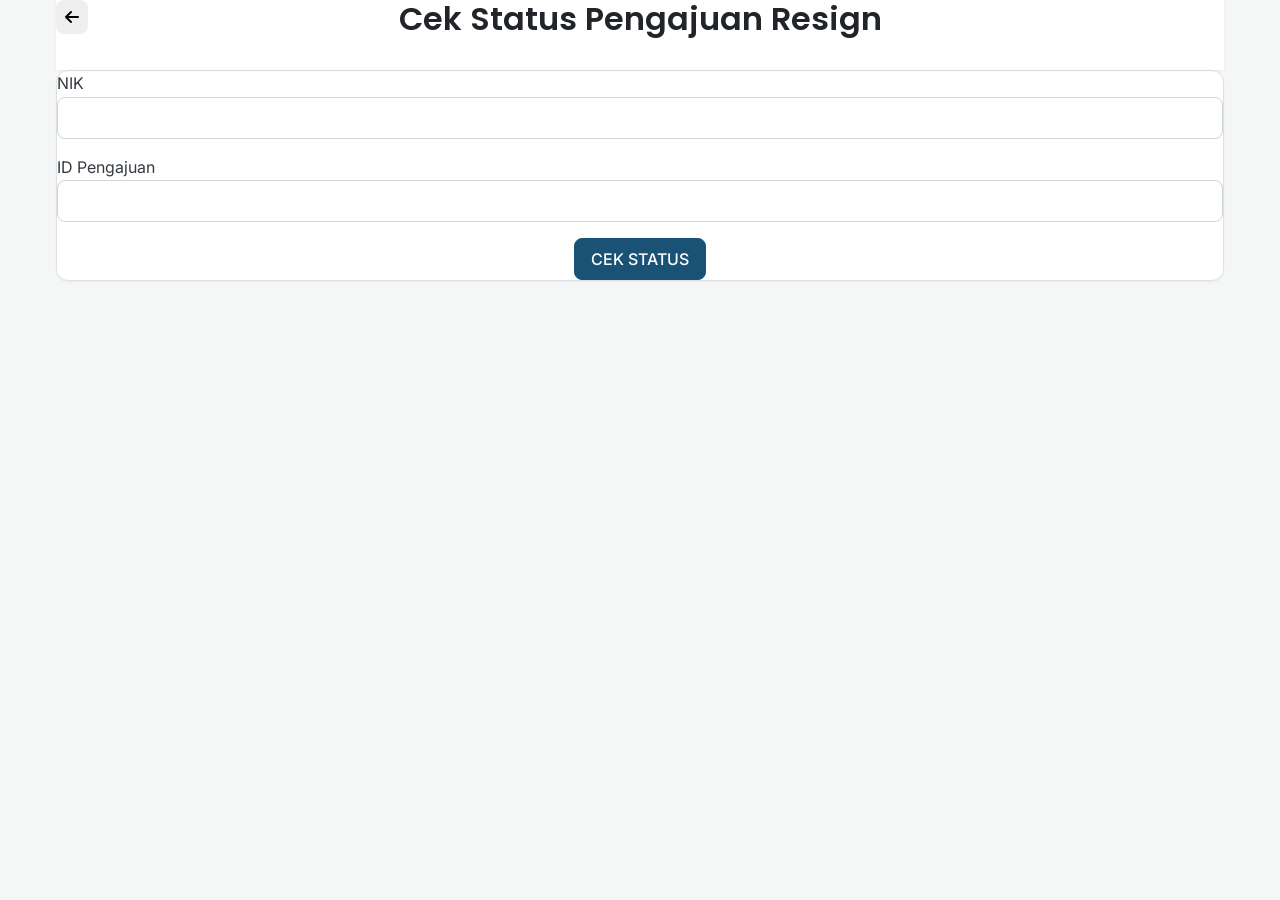
==== check-status.html @ a5768f7a "Initial commit: Aplikasi Pengajuan Resign Karyawan PT Mitra Sigma Tekindo" ====
<!DOCTYPE html>
<html lang="id">
<head>
    <meta charset="UTF-8">
    <meta name="viewport" content="width=device-width, initial-scale=1.0">
    <title>Cek Status Pengajuan</title>
    <link href="https://fonts.googleapis.com/css2?family=Inter:wght@300;400;500;600;700&display=swap" rel="stylesheet">
    <link rel="stylesheet" href="https://cdnjs.cloudflare.com/ajax/libs/font-awesome/6.4.0/css/all.min.css">
    <link rel="stylesheet" href="css/style.css">
</head>
<body>
    <div class="container">
        <header class="header text-center position-relative">
            <button class="btn btn-icon" style="position: absolute; left: 0; top: 0;" onclick="window.location.href='index.html'">
                <i class="fas fa-arrow-left"></i>
            </button>
            <h2>Cek Status Pengajuan Resign</h2>
        </header>

        <div class="card mb-4">
            <form id="search-form" onsubmit="event.preventDefault(); checkStatus();">
                <div class="form-grid">
                    <div class="form-group">
                        <label for="search_nik">NIK</label>
                        <input type="text" id="search_nik" class="form-control" required>
                    </div>
                    <div class="form-group">
                        <label for="search_id_pengajuan">ID Pengajuan</label>
                        <input type="text" id="search_id_pengajuan" class="form-control" required>
                    </div>
                </div>
                <div class="text-center mt-3">
                    <button type="submit" class="btn btn-primary">CEK STATUS</button>
                </div>
            </form>
        </div>

        <div id="error-area" class="alert alert-danger" style="display: none;"></div>

        <div id="result-area" class="card" style="display: none;">
            <h4>Detail Pengajuan</h4>
            <div class="grid" style="display: grid; grid-template-columns: 1fr 2fr; gap: 10px; margin-bottom: 20px;">
                <strong>Nama:</strong> <span id="result_nama"></span>
                <strong>NIK:</strong> <span id="result_nik"></span>
                <strong>Tgl Pengajuan:</strong> <span id="result_tanggal_pengajuan"></span>
                <strong>Tgl Efektif:</strong> <span id="result_tanggal_efektif"></span>
                <strong>Status:</strong> <span id="result_status" class="badge"></span>
                <strong>Nomor Surat:</strong> <span id="result_nomor_surat"></span>
            </div>

            <div class="timeline mt-4 mb-4">
                <div id="timeline-1" class="step-item">Pengajuan Dibuat</div>
                <div id="timeline-2" class="step-item">Diperiksa HRD</div>
                <div id="timeline-3" class="step-item">Disetujui</div>
                <div id="timeline-4" class="step-item">Selesai</div>
            </div>

            <div id="rejection-reason" class="alert alert-warning" style="display: none;"></div>

            <div class="text-center mt-4">
                <button class="btn btn-secondary" onclick="window.location.href='surat.html'">Lihat/Cetak Surat</button>
            </div>
        </div>
    </div>

    <script src="js/config.js"></script>
    <script src="js/app.js"></script>
    <script>
        async function checkStatus() {
            const nik = document.getElementById('search_nik').value;
            const idPengajuan = document.getElementById('search_id_pengajuan').value;
            const errorArea = document.getElementById('error-area');
            const resultArea = document.getElementById('result-area');
            
            errorArea.style.display = 'none';
            resultArea.style.display = 'none';

            try {
                // apiCall should be available from app.js
                const res = await apiCall('checkStatus', { nik, idPengajuan }, 'GET');
                if (res.success && res.data) {
                    const data = res.data;
                    sessionStorage.setItem('resign_data', JSON.stringify(data));
                    
                    document.getElementById('result_nama').textContent = data['Nama Lengkap'];
                    document.getElementById('result_nik').textContent = data['NIK'];
                    document.getElementById('result_tanggal_pengajuan').textContent = data['Tanggal Pengajuan'];
                    document.getElementById('result_tanggal_efektif').textContent = data['Tanggal Efektif Resign'];
                    document.getElementById('result_status').textContent = data['Status Pengajuan'];
                    document.getElementById('result_nomor_surat').textContent = data['Nomor Surat'] || '-';
                    
                    // Reset timeline
                    document.querySelectorAll('.step-item').forEach(el => {
                        el.classList.remove('active', 'completed', 'rejected');
                    });
                    
                    const status = data['Status Pengajuan'];
                    const t1 = document.getElementById('timeline-1');
                    const t2 = document.getElementById('timeline-2');
                    const t3 = document.getElementById('timeline-3');
                    const t4 = document.getElementById('timeline-4');
                    const rejectArea = document.getElementById('rejection-reason');
                    rejectArea.style.display = 'none';

                    t1.classList.add('completed');
                    
                    if (status === 'PENGAJUAN BARU') {
                        t1.classList.add('active');
                    } else if (status === 'DIPERIKSA HRD') {
                        t2.classList.add('active', 'completed');
                    } else if (status === 'DISETUJUI') {
                        t2.classList.add('completed');
                        t3.classList.add('active', 'completed');
                    } else if (status === 'SELESAI') {
                        t2.classList.add('completed');
                        t3.classList.add('completed');
                        t4.classList.add('active', 'completed');
                    } else if (status === 'DITOLAK') {
                        t2.classList.add('completed');
                        t3.classList.add('rejected');
                        t3.textContent = 'Ditolak';
                        rejectArea.style.display = 'block';
                        rejectArea.textContent = 'Alasan penolakan: ' + (data['Keterangan'] || 'Silakan hubungi HRD');
                    }
                    
                    resultArea.style.display = 'block';
                } else {
                    errorArea.textContent = res.message || 'Data tidak ditemukan';
                    errorArea.style.display = 'block';
                }
            } catch (err) {
                errorArea.textContent = 'Terjadi kesalahan sistem';
                errorArea.style.display = 'block';
            }
        }
    </script>
</body>
</html>
---- css/style.css ----
@import url('https://fonts.googleapis.com/css2?family=Inter:wght@300;400;500;600;700&family=Poppins:wght@400;500;600;700&display=swap');

/* ==========================================================================
   1. CSS Variables & Reset
   ========================================================================== */
:root {
    /* Colors */
    --primary: #1a5276;
    --primary-hover: #154360;
    --primary-light: #e8f0fe;
    
    --secondary: #2980b9;
    --secondary-hover: #21618c;
    
    --success: #27ae60;
    --success-hover: #1e8449;
    --success-light: #eafaf1;
    
    --danger: #e74c3c;
    --danger-hover: #cb4335;
    --danger-light: #fdedec;
    
    --warning: #f39c12;
    --warning-hover: #d68910;
    --warning-light: #fef5e7;
    
    --info: #3498db;
    --info-light: #ebf5fb;

    /* Grayscale */
    --gray-50: #f8f9fa;
    --gray-100: #f1f3f5;
    --gray-200: #e9ecef;
    --gray-300: #dee2e6;
    --gray-400: #ced4da;
    --gray-500: #adb5bd;
    --gray-600: #6c757d;
    --gray-700: #495057;
    --gray-800: #343a40;
    --gray-900: #212529;
    
    /* Base */
    --bg-body: #f4f7f6;
    --bg-card: #ffffff;
    --text-main: var(--gray-800);
    --text-muted: var(--gray-600);
    --border-color: var(--gray-300);
    
    /* Typography */
    --font-family-sans: 'Inter', system-ui, -apple-system, 'Segoe UI', Roboto, Helvetica, Arial, sans-serif;
    --font-family-heading: 'Poppins', var(--font-family-sans);
    
    /* Spacing */
    --spacing-xs: 0.25rem;
    --spacing-sm: 0.5rem;
    --spacing-md: 1rem;
    --spacing-lg: 1.5rem;
    --spacing-xl: 2rem;
    --spacing-xxl: 3rem;
    
    /* Border Radius */
    --radius-sm: 0.25rem;
    --radius-md: 0.5rem;
    --radius-lg: 0.75rem;
    --radius-xl: 1rem;
    --radius-pill: 50rem;
    
    /* Shadows */
    --shadow-sm: 0 1px 2px rgba(0,0,0,0.05);
    --shadow-md: 0 4px 6px -1px rgba(0,0,0,0.1), 0 2px 4px -1px rgba(0,0,0,0.06);
    --shadow-lg: 0 10px 15px -3px rgba(0,0,0,0.1), 0 4px 6px -2px rgba(0,0,0,0.05);
    
    /* Transitions */
    --transition-fast: 150ms ease-in-out;
    --transition-normal: 250ms ease-in-out;
    
    /* Z-index */
    --z-dropdown: 1000;
    --z-sticky: 1020;
    --z-fixed: 1030;
    --z-modal-backdrop: 1040;
    --z-modal: 1050;
    --z-popover: 1060;
    --z-tooltip: 1070;
    --z-toast: 1090;
}

*, *::before, *::after {
    box-sizing: border-box;
    margin: 0;
    padding: 0;
}

html {
    font-size: 16px;
    scroll-behavior: smooth;
}

body {
    font-family: var(--font-family-sans);
    background-color: var(--bg-body);
    color: var(--text-main);
    line-height: 1.6;
    -webkit-font-smoothing: antialiased;
    -moz-osx-font-smoothing: grayscale;
}

/* ==========================================================================
   2. Typography
   ========================================================================== */
h1, h2, h3, h4, h5, h6 {
    font-family: var(--font-family-heading);
    font-weight: 600;
    color: var(--gray-900);
    margin-bottom: var(--spacing-md);
    line-height: 1.2;
}

h1 { font-size: 2.5rem; }
h2 { font-size: 2rem; }
h3 { font-size: 1.75rem; }
h4 { font-size: 1.5rem; }
h5 { font-size: 1.25rem; }
h6 { font-size: 1rem; }

p {
    margin-bottom: var(--spacing-md);
}

a {
    color: var(--secondary);
    text-decoration: none;
    transition: color var(--transition-fast);
}

a:hover {
    color: var(--secondary-hover);
    text-decoration: underline;
}

.text-muted { color: var(--text-muted) !important; }
.text-primary { color: var(--primary) !important; }
.text-success { color: var(--success) !important; }
.text-danger { color: var(--danger) !important; }
.text-warning { color: var(--warning) !important; }
.text-center { text-align: center !important; }
.text-right { text-align: right !important; }
.text-left { text-align: left !important; }
.fw-bold { font-weight: 700 !important; }
.fw-semibold { font-weight: 600 !important; }
.fw-medium { font-weight: 500 !important; }
.fw-normal { font-weight: 400 !important; }
.fs-sm { font-size: 0.875rem !important; }
.fs-lg { font-size: 1.125rem !important; }

/* ==========================================================================
   3. Layout & Container
   ========================================================================== */
.container {
    width: 100%;
    max-width: 1200px;
    margin-left: auto;
    margin-right: auto;
    padding-left: var(--spacing-md);
    padding-right: var(--spacing-md);
}

.container-fluid {
    width: 100%;
    padding-left: var(--spacing-md);
    padding-right: var(--spacing-md);
}

.row {
    display: flex;
    flex-wrap: wrap;
    margin-left: calc(var(--spacing-md) * -0.5);
    margin-right: calc(var(--spacing-md) * -0.5);
}

.col {
    flex: 1 0 0%;
    padding-left: calc(var(--spacing-md) * 0.5);
    padding-right: calc(var(--spacing-md) * 0.5);
}

.app-wrapper {
    display: flex;
    flex-direction: column;
    min-height: 100vh;
}

.main-content {
    flex: 1;
    padding: var(--spacing-xl) 0;
}

.d-flex { display: flex !important; }
.align-items-center { align-items: center !important; }
.justify-content-center { justify-content: center !important; }
.justify-content-between { justify-content: space-between !important; }
.flex-column { flex-direction: column !important; }
.flex-wrap { flex-wrap: wrap !important; }
.gap-1 { gap: var(--spacing-xs) !important; }
.gap-2 { gap: var(--spacing-sm) !important; }
.gap-3 { gap: var(--spacing-md) !important; }
.gap-4 { gap: var(--spacing-lg) !important; }

/* ==========================================================================
   4. Header & Navigation
   ========================================================================== */
.header {
    background-color: var(--bg-card);
    box-shadow: var(--shadow-sm);
    position: sticky;
    top: 0;
    z-index: var(--z-sticky);
    height: 70px;
}

.navbar {
    display: flex;
    align-items: center;
    justify-content: space-between;
    height: 100%;
}

.navbar-brand {
    display: flex;
    align-items: center;
    gap: var(--spacing-sm);
    font-family: var(--font-family-heading);
    font-weight: 700;
    font-size: 1.25rem;
    color: var(--primary);
    text-decoration: none;
}

.navbar-brand:hover {
    text-decoration: none;
}

.navbar-nav {
    display: flex;
    list-style: none;
    align-items: center;
    gap: var(--spacing-md);
}

.nav-link {
    color: var(--text-muted);
    font-weight: 500;
    padding: var(--spacing-sm) var(--spacing-md);
    border-radius: var(--radius-md);
}

.nav-link:hover, .nav-link.active {
    background-color: var(--primary-light);
    color: var(--primary);
    text-decoration: none;
}

.user-menu {
    position: relative;
    cursor: pointer;
}

.user-menu-trigger {
    display: flex;
    align-items: center;
    gap: var(--spacing-sm);
}

.avatar {
    width: 40px;
    height: 40px;
    border-radius: var(--radius-pill);
    background-color: var(--primary);
    color: white;
    display: flex;
    align-items: center;
    justify-content: center;
    font-weight: 600;
}

/* ==========================================================================
   5. Buttons
   ========================================================================== */
.btn {
    display: inline-flex;
    align-items: center;
    justify-content: center;
    gap: var(--spacing-sm);
    font-family: var(--font-family-sans);
    font-weight: 500;
    text-align: center;
    vertical-align: middle;
    cursor: pointer;
    user-select: none;
    border: 1px solid transparent;
    padding: 0.5rem 1rem;
    font-size: 1rem;
    line-height: 1.5;
    border-radius: var(--radius-md);
    transition: all var(--transition-fast);
}

.btn:focus {
    outline: 0;
    box-shadow: 0 0 0 0.25rem rgba(26, 82, 118, 0.25);
}

.btn:disabled, .btn.disabled {
    opacity: 0.65;
    pointer-events: none;
}

/* Primary */
.btn-primary {
    color: #fff;
    background-color: var(--primary);
    border-color: var(--primary);
}
.btn-primary:hover {
    color: #fff;
    background-color: var(--primary-hover);
    border-color: var(--primary-hover);
    text-decoration: none;
}

/* Secondary */
.btn-secondary {
    color: #fff;
    background-color: var(--secondary);
    border-color: var(--secondary);
}
.btn-secondary:hover {
    background-color: var(--secondary-hover);
    border-color: var(--secondary-hover);
    text-decoration: none;
}

/* Success */
.btn-success {
    color: #fff;
    background-color: var(--success);
    border-color: var(--success);
}
.btn-success:hover {
    background-color: var(--success-hover);
    border-color: var(--success-hover);
    text-decoration: none;
}

/* Danger */
.btn-danger {
    color: #fff;
    background-color: var(--danger);
    border-color: var(--danger);
}
.btn-danger:hover {
    background-color: var(--danger-hover);
    border-color: var(--danger-hover);
    text-decoration: none;
}

/* Warning */
.btn-warning {
    color: #fff;
    background-color: var(--warning);
    border-color: var(--warning);
}
.btn-warning:hover {
    background-color: var(--warning-hover);
    border-color: var(--warning-hover);
    text-decoration: none;
}

/* Outlines */
.btn-outline-primary {
    color: var(--primary);
    background-color: transparent;
    border-color: var(--primary);
}
.btn-outline-primary:hover {
    color: #fff;
    background-color: var(--primary);
    text-decoration: none;
}

.btn-outline-secondary {
    color: var(--gray-600);
    background-color: transparent;
    border-color: var(--gray-400);
}
.btn-outline-secondary:hover {
    background-color: var(--gray-100);
    color: var(--gray-800);
    text-decoration: none;
}

/* Sizes */
.btn-sm {
    padding: 0.25rem 0.5rem;
    font-size: 0.875rem;
    border-radius: var(--radius-sm);
}

.btn-lg {
    padding: 0.75rem 1.5rem;
    font-size: 1.125rem;
    border-radius: var(--radius-lg);
}

.btn-icon {
    padding: 0.5rem;
    display: inline-flex;
    align-items: center;
    justify-content: center;
}

/* ==========================================================================
   6. Cards
   ========================================================================== */
.card {
    position: relative;
    display: flex;
    flex-direction: column;
    min-width: 0;
    word-wrap: break-word;
    background-color: var(--bg-card);
    background-clip: border-box;
    border: 1px solid var(--border-color);
    border-radius: var(--radius-lg);
    box-shadow: var(--shadow-sm);
    margin-bottom: var(--spacing-lg);
    transition: box-shadow var(--transition-fast);
}

.card:hover {
    box-shadow: var(--shadow-md);
}

.card-header {
    padding: var(--spacing-md) var(--spacing-lg);
    margin-bottom: 0;
    background-color: var(--bg-card);
    border-bottom: 1px solid var(--border-color);
    border-top-left-radius: calc(var(--radius-lg) - 1px);
    border-top-right-radius: calc(var(--radius-lg) - 1px);
    display: flex;
    align-items: center;
    justify-content: space-between;
}

.card-title {
    margin-bottom: 0;
    font-size: 1.125rem;
    font-weight: 600;
}

.card-body {
    flex: 1 1 auto;
    padding: var(--spacing-lg);
}

.card-footer {
    padding: var(--spacing-md) var(--spacing-lg);
    background-color: var(--gray-50);
    border-top: 1px solid var(--border-color);
    border-bottom-left-radius: calc(var(--radius-lg) - 1px);
    border-bottom-right-radius: calc(var(--radius-lg) - 1px);
}

/* ==========================================================================
   7. Forms & Inputs
   ========================================================================== */
.form-group {
    margin-bottom: var(--spacing-md);
}

.form-label {
    display: inline-block;
    margin-bottom: 0.5rem;
    font-weight: 500;
    color: var(--gray-800);
}

.form-control, .form-select {
    display: block;
    width: 100%;
    padding: 0.5rem 0.75rem;
    font-size: 1rem;
    font-weight: 400;
    line-height: 1.5;
    color: var(--gray-800);
    background-color: #fff;
    background-clip: padding-box;
    border: 1px solid var(--gray-400);
    appearance: none;
    border-radius: var(--radius-md);
    transition: border-color var(--transition-fast), box-shadow var(--transition-fast);
}

.form-control:focus, .form-select:focus {
    color: var(--gray-800);
    background-color: #fff;
    border-color: var(--primary);
    outline: 0;
    box-shadow: 0 0 0 0.25rem rgba(26, 82, 118, 0.25);
}

.form-control:disabled, .form-control[readonly] {
    background-color: var(--gray-100);
    opacity: 1;
}

textarea.form-control {
    min-height: 100px;
    resize: vertical;
}

/* Custom Checkbox/Radio */
.form-check {
    display: block;
    min-height: 1.5rem;
    padding-left: 1.5rem;
    margin-bottom: 0.125rem;
}

.form-check-input {
    float: left;
    margin-left: -1.5rem;
    width: 1em;
    height: 1em;
    margin-top: 0.25em;
    vertical-align: top;
    background-color: #fff;
    background-repeat: no-repeat;
    background-position: center;
    background-size: contain;
    border: 1px solid var(--gray-400);
    appearance: none;
    color-adjust: exact;
}

.form-check-input[type="checkbox"] {
    border-radius: 0.25em;
}

.form-check-input[type="radio"] {
    border-radius: 50%;
}

.form-check-input:checked {
    background-color: var(--primary);
    border-color: var(--primary);
}

.form-check-input:checked[type="checkbox"] {
    background-image: url("data:image/svg+xml,%3csvg xmlns='http://www.w3.org/2000/svg' viewBox='0 0 20 20'%3e%3cpath fill='none' stroke='%23fff' stroke-linecap='round' stroke-linejoin='round' stroke-width='3' d='M6 10l3 3l6-6'/%3e%3c/svg%3e");
}

.form-check-input:checked[type="radio"] {
    background-image: url("data:image/svg+xml,%3csvg xmlns='http://www.w3.org/2000/svg' viewBox='-4 -4 8 8'%3e%3ccircle r='2' fill='%23fff'/%3e%3c/svg%3e");
}

.form-check-label {
    cursor: pointer;
}

.invalid-feedback {
    display: none;
    width: 100%;
    margin-top: 0.25rem;
    font-size: 0.875em;
    color: var(--danger);
}

.is-invalid {
    border-color: var(--danger);
}
.is-invalid ~ .invalid-feedback {
    display: block;
}

/* ==========================================================================
   8. Tables
   ========================================================================== */
.table-responsive {
    overflow-x: auto;
    -webkit-overflow-scrolling: touch;
}

.table {
    width: 100%;
    margin-bottom: 1rem;
    color: var(--gray-800);
    vertical-align: top;
    border-collapse: collapse;
}

.table > :not(caption) > * > * {
    padding: 0.75rem 1rem;
    background-color: transparent;
    border-bottom: 1px solid var(--gray-200);
}

.table > thead {
    vertical-align: bottom;
    background-color: var(--gray-50);
}

.table > thead > tr > th {
    font-weight: 600;
    text-align: left;
    color: var(--gray-700);
    text-transform: uppercase;
    font-size: 0.75rem;
    letter-spacing: 0.5px;
    border-bottom-width: 2px;
}

.table > tbody {
    vertical-align: inherit;
}

.table-striped > tbody > tr:nth-of-type(odd) > * {
    background-color: rgba(0, 0, 0, 0.02);
}

.table-hover > tbody > tr:hover > * {
    background-color: rgba(0, 0, 0, 0.04);
}

.table-bordered > :not(caption) > * {
    border-width: 1px 0;
}
.table-bordered > :not(caption) > * > * {
    border-width: 0 1px;
    border-color: var(--gray-200);
}

/* ==========================================================================
   9. Modals & Dialogs
   ========================================================================== */
.modal {
    position: fixed;
    top: 0;
    left: 0;
    z-index: var(--z-modal);
    display: none;
    width: 100%;
    height: 100%;
    overflow-x: hidden;
    overflow-y: auto;
    outline: 0;
    background-color: rgba(0,0,0,0.5);
    opacity: 0;
    transition: opacity var(--transition-normal);
}

.modal.show {
    display: block;
    opacity: 1;
}

.modal-dialog {
    position: relative;
    width: auto;
    margin: 1.75rem auto;
    pointer-events: none;
    max-width: 500px;
    transform: translateY(-50px);
    transition: transform var(--transition-normal);
}

.modal.show .modal-dialog {
    transform: none;
}

.modal-content {
    position: relative;
    display: flex;
    flex-direction: column;
    width: 100%;
    pointer-events: auto;
    background-color: #fff;
    background-clip: padding-box;
    border: 1px solid rgba(0,0,0,0.2);
    border-radius: var(--radius-lg);
    outline: 0;
    box-shadow: var(--shadow-lg);
}

.modal-header {
    display: flex;
    flex-shrink: 0;
    align-items: center;
    justify-content: space-between;
    padding: 1rem 1rem;
    border-bottom: 1px solid var(--border-color);
    border-top-left-radius: calc(var(--radius-lg) - 1px);
    border-top-right-radius: calc(var(--radius-lg) - 1px);
}

.modal-title {
    margin-bottom: 0;
    line-height: 1.5;
}

.btn-close {
    box-sizing: content-box;
    width: 1em;
    height: 1em;
    padding: 0.25em 0.25em;
    color: #000;
    background: transparent url("data:image/svg+xml,%3csvg xmlns='http://www.w3.org/2000/svg' viewBox='0 0 16 16' fill='%23000'%3e%3cpath d='M.293.293a1 1 0 011.414 0L8 6.586 14.293.293a1 1 0 111.414 1.414L9.414 8l6.293 6.293a1 1 0 01-1.414 1.414L8 9.414l-6.293 6.293a1 1 0 01-1.414-1.414L6.586 8 .293 1.707a1 1 0 010-1.414z'/%3e%3c/svg%3e") center/1em auto no-repeat;
    border: 0;
    border-radius: 0.25rem;
    opacity: 0.5;
    cursor: pointer;
}

.btn-close:hover {
    opacity: 0.75;
}

.modal-body {
    position: relative;
    flex: 1 1 auto;
    padding: 1rem;
}

.modal-footer {
    display: flex;
    flex-wrap: wrap;
    flex-shrink: 0;
    align-items: center;
    justify-content: flex-end;
    padding: 0.75rem;
    border-top: 1px solid var(--border-color);
    border-bottom-right-radius: calc(var(--radius-lg) - 1px);
    border-bottom-left-radius: calc(var(--radius-lg) - 1px);
}

/* ==========================================================================
   10. Status Badges
   ========================================================================== */
.badge {
    display: inline-block;
    padding: 0.35em 0.65em;
    font-size: 0.75em;
    font-weight: 600;
    line-height: 1;
    color: #fff;
    text-align: center;
    white-space: nowrap;
    vertical-align: baseline;
    border-radius: var(--radius-pill);
}

/* Specific Status Colors */
.badge-baru {
    background-color: var(--primary);
    color: #fff;
}

.badge-diperiksa {
    background-color: var(--warning);
    color: #fff;
}

.badge-disetujui {
    background-color: var(--success);
    color: #fff;
}

.badge-ditolak {
    background-color: var(--danger);
    color: #fff;
}

.badge-selesai {
    background-color: var(--gray-600);
    color: #fff;
}

/* ==========================================================================
   11. Timeline/Stepper
   ========================================================================== */
.stepper {
    display: flex;
    flex-direction: column;
    position: relative;
    margin: var(--spacing-md) 0;
}

.stepper::before {
    content: '';
    position: absolute;
    top: 0;
    bottom: 0;
    left: 20px;
    width: 2px;
    background-color: var(--gray-300);
}

.step {
    display: flex;
    align-items: flex-start;
    margin-bottom: var(--spacing-lg);
    position: relative;
    z-index: 1;
}

.step:last-child {
    margin-bottom: 0;
}

.step-icon {
    width: 42px;
    height: 42px;
    border-radius: 50%;
    background-color: #fff;
    border: 2px solid var(--gray-300);
    display: flex;
    align-items: center;
    justify-content: center;
    color: var(--gray-500);
    font-weight: bold;
    flex-shrink: 0;
    margin-right: var(--spacing-md);
    transition: all var(--transition-fast);
}

.step-content {
    flex: 1;
    padding-top: 8px;
}

.step-title {
    font-weight: 600;
    margin-bottom: 4px;
    color: var(--gray-800);
}

.step-desc {
    font-size: 0.875rem;
    color: var(--text-muted);
}

.step.active .step-icon {
    border-color: var(--primary);
    background-color: var(--primary-light);
    color: var(--primary);
}

.step.active .step-title {
    color: var(--primary);
}

.step.completed .step-icon {
    background-color: var(--success);
    border-color: var(--success);
    color: #fff;
}

/* ==========================================================================
   12. Dashboard Stats
   ========================================================================== */
.stat-grid {
    display: grid;
    grid-template-columns: repeat(auto-fit, minmax(240px, 1fr));
    gap: var(--spacing-md);
    margin-bottom: var(--spacing-lg);
}

.stat-card {
    background: var(--bg-card);
    border-radius: var(--radius-lg);
    padding: var(--spacing-lg);
    display: flex;
    align-items: center;
    box-shadow: var(--shadow-sm);
    border: 1px solid var(--border-color);
    transition: transform var(--transition-fast);
}

.stat-card:hover {
    transform: translateY(-3px);
    box-shadow: var(--shadow-md);
}

.stat-icon {
    width: 60px;
    height: 60px;
    border-radius: var(--radius-md);
    display: flex;
    align-items: center;
    justify-content: center;
    font-size: 1.5rem;
    margin-right: var(--spacing-md);
}

.stat-icon.primary { background: var(--primary-light); color: var(--primary); }
.stat-icon.success { background: var(--success-light); color: var(--success); }
.stat-icon.warning { background: var(--warning-light); color: var(--warning); }
.stat-icon.danger { background: var(--danger-light); color: var(--danger); }

.stat-details {
    flex: 1;
}

.stat-title {
    font-size: 0.875rem;
    color: var(--text-muted);
    font-weight: 500;
    margin-bottom: 4px;
    text-transform: uppercase;
}

.stat-value {
    font-size: 1.75rem;
    font-weight: 700;
    color: var(--gray-900);
    line-height: 1;
}

/* ==========================================================================
   13. Pagination
   ========================================================================== */
.pagination {
    display: flex;
    padding-left: 0;
    list-style: none;
    border-radius: var(--radius-md);
    justify-content: flex-end;
    margin-top: var(--spacing-md);
}

.page-item {
    margin: 0 2px;
}

.page-link {
    position: relative;
    display: block;
    color: var(--primary);
    text-decoration: none;
    background-color: #fff;
    border: 1px solid var(--gray-300);
    padding: 0.5rem 0.75rem;
    border-radius: var(--radius-sm);
    transition: all var(--transition-fast);
}

.page-link:hover {
    z-index: 2;
    color: var(--primary-hover);
    background-color: var(--gray-100);
    border-color: var(--gray-300);
}

.page-item.active .page-link {
    z-index: 3;
    color: #fff;
    background-color: var(--primary);
    border-color: var(--primary);
}

.page-item.disabled .page-link {
    color: var(--gray-500);
    pointer-events: none;
    background-color: #fff;
    border-color: var(--gray-300);
}

/* ==========================================================================
   14. Notifications/Toast
   ========================================================================== */
.toast-container {
    position: fixed;
    top: 20px;
    right: 20px;
    z-index: var(--z-toast);
}

.toast {
    width: 350px;
    max-width: 100%;
    font-size: 0.875rem;
    pointer-events: auto;
    background-color: rgba(255, 255, 255, 0.95);
    background-clip: padding-box;
    border: 1px solid rgba(0, 0, 0, 0.1);
    box-shadow: var(--shadow-md);
    border-radius: var(--radius-md);
    margin-bottom: var(--spacing-sm);
    opacity: 0;
    transform: translateX(100%);
    transition: all 0.3s ease-in-out;
}

.toast.show {
    opacity: 1;
    transform: translateX(0);
}

.toast-header {
    display: flex;
    align-items: center;
    padding: 0.5rem 0.75rem;
    color: var(--gray-600);
    background-color: rgba(255, 255, 255, 0.85);
    background-clip: padding-box;
    border-bottom: 1px solid rgba(0, 0, 0, 0.05);
    border-top-left-radius: calc(var(--radius-md) - 1px);
    border-top-right-radius: calc(var(--radius-md) - 1px);
}

.toast-body {
    padding: 0.75rem;
    word-wrap: break-word;
}

.toast-success { border-left: 4px solid var(--success); }
.toast-error { border-left: 4px solid var(--danger); }
.toast-warning { border-left: 4px solid var(--warning); }
.toast-info { border-left: 4px solid var(--info); }

/* ==========================================================================
   15. Loading Spinner
   ========================================================================== */
.spinner-border {
    display: inline-block;
    width: 2rem;
    height: 2rem;
    vertical-align: -0.125em;
    border: 0.25em solid currentColor;
    border-right-color: transparent;
    border-radius: 50%;
    animation: 0.75s linear infinite spinner-border;
}

.spinner-sm {
    width: 1rem;
    height: 1rem;
    border-width: 0.2em;
}

@keyframes spinner-border {
    to { transform: rotate(360deg); }
}

.loading-overlay {
    position: fixed;
    top: 0;
    left: 0;
    width: 100%;
    height: 100%;
    background: rgba(255,255,255,0.8);
    display: flex;
    flex-direction: column;
    justify-content: center;
    align-items: center;
    z-index: 9999;
}

.loading-text {
    margin-top: var(--spacing-sm);
    font-weight: 500;
    color: var(--primary);
}

/* ==========================================================================
   16. File Upload
   ========================================================================== */
.upload-area {
    border: 2px dashed var(--gray-400);
    border-radius: var(--radius-md);
    padding: var(--spacing-xl);
    text-align: center;
    background-color: var(--gray-50);
    transition: all var(--transition-fast);
    cursor: pointer;
    position: relative;
}

.upload-area:hover, .upload-area.dragover {
    border-color: var(--primary);
    background-color: var(--primary-light);
}

.upload-icon {
    font-size: 2.5rem;
    color: var(--gray-500);
    margin-bottom: var(--spacing-sm);
}

.upload-area:hover .upload-icon {
    color: var(--primary);
}

.upload-text {
    color: var(--gray-700);
    margin-bottom: 0;
}

.upload-hint {
    font-size: 0.75rem;
    color: var(--text-muted);
    margin-top: var(--spacing-xs);
}

.upload-input {
    position: absolute;
    width: 100%;
    height: 100%;
    top: 0;
    left: 0;
    opacity: 0;
    cursor: pointer;
}

/* ==========================================================================
   17. Filter Bar
   ========================================================================== */
.filter-bar {
    background-color: var(--bg-card);
    padding: var(--spacing-md);
    border-radius: var(--radius-md);
    box-shadow: var(--shadow-sm);
    margin-bottom: var(--spacing-lg);
    border: 1px solid var(--border-color);
    display: flex;
    flex-wrap: wrap;
    gap: var(--spacing-md);
    align-items: center;
}

.filter-group {
    display: flex;
    flex-direction: column;
    flex: 1;
    min-width: 200px;
}

.filter-group label {
    font-size: 0.75rem;
    font-weight: 600;
    color: var(--text-muted);
    text-transform: uppercase;
    margin-bottom: 4px;
}

.search-box {
    position: relative;
    flex: 2;
    min-width: 250px;
}

.search-box .form-control {
    padding-left: 2.5rem;
}

.search-icon {
    position: absolute;
    left: 10px;
    top: 50%;
    transform: translateY(-50%);
    color: var(--gray-500);
}

/* ==========================================================================
   18. Footer
   ========================================================================== */
.footer {
    background-color: #fff;
    padding: var(--spacing-lg) 0;
    border-top: 1px solid var(--border-color);
    text-align: center;
    margin-top: auto;
}

.footer p {
    margin-bottom: 0;
    color: var(--text-muted);
    font-size: 0.875rem;
}

/* ==========================================================================
   19. Print Styles
   ========================================================================== */
@media print {
    @page {
        margin: 2cm;
        size: A4 portrait;
    }
    
    body {
        background-color: #fff;
        color: #000;
        font-size: 12pt;
    }
    
    .header, .footer, .navbar, .sidebar, .btn, .filter-bar, .pagination, 
    .toast-container, .loading-overlay {
        display: none !important;
    }
    
    .container {
        max-width: 100%;
        padding: 0;
        margin: 0;
    }
    
    .card {
        border: none;
        box-shadow: none;
        margin: 0;
    }
    
    .card-header {
        border: none;
        padding: 0 0 1rem 0;
    }
    
    .card-body {
        padding: 0;
    }
    
    .badge {
        border: 1px solid #000;
        color: #000 !important;
        background-color: transparent !important;
    }
    
    .table {
        border-collapse: collapse;
    }
    
    .table th, .table td {
        border: 1px solid #000;
        padding: 8px;
    }
    
    /* Ensure colors print for specific elements if needed */
    * {
        -webkit-print-color-adjust: exact !important;
        print-color-adjust: exact !important;
    }
}

/* ==========================================================================
   20. Letter/Surat Styles (A4 formatting)
   ========================================================================== */
.surat-container {
    background: #fff;
    width: 210mm;
    min-height: 297mm;
    padding: 20mm;
    margin: 0 auto;
    box-shadow: 0 0 10px rgba(0,0,0,0.1);
    font-family: 'Times New Roman', Times, serif; /* Standard for official letters */
    font-size: 12pt;
    line-height: 1.5;
    color: #000;
}

.kop-surat {
    text-align: center;
    border-bottom: 3px solid #000;
    padding-bottom: 10px;
    margin-bottom: 20px;
    display: flex;
    align-items: center;
}

.kop-logo {
    width: 80px;
    height: auto;
    margin-right: 20px;
}

.kop-text {
    flex: 1;
}

.kop-nama-pt {
    font-size: 16pt;
    font-weight: bold;
    text-transform: uppercase;
    margin-bottom: 5px;
}

.kop-alamat {
    font-size: 10pt;
    margin-bottom: 0;
}

.isi-surat {
    text-align: justify;
}

.surat-tanggal {
    text-align: right;
    margin-bottom: 20px;
}

.surat-tujuan {
    margin-bottom: 20px;
}

.surat-paragraf {
    text-indent: 30px;
    margin-bottom: 15px;
}

.tanda-tangan-area {
    margin-top: 50px;
    display: flex;
    justify-content: space-between;
}

.tanda-tangan-box {
    text-align: center;
    width: 200px;
}

.ttd-space {
    height: 80px; /* Space for signature */
}

.ttd-nama {
    font-weight: bold;
    text-decoration: underline;
}

/* ==========================================================================
   21. Responsive Breakpoints
   ========================================================================== */
/* Extra small devices (phones, 600px and down) */
@media only screen and (max-width: 600px) {
    .row {
        flex-direction: column;
    }
    
    .col {
        width: 100%;
        flex: none;
    }
    
    .stat-grid {
        grid-template-columns: 1fr;
    }
    
    .filter-bar {
        flex-direction: column;
        align-items: stretch;
    }
    
    .surat-container {
        width: 100%;
        min-height: auto;
        padding: 15px;
        box-shadow: none;
    }
    
    .tanda-tangan-area {
        flex-direction: column;
        align-items: center;
        gap: 20px;
    }
    
    /* Mobile-first touch targets */
    .btn, .form-control, .form-select, .nav-link {
        min-height: 44px; /* Apple suggested touch target size */
    }
}

/* Small devices (portrait tablets and large phones, 600px and up) */
@media only screen and (min-width: 600px) {
    .col-sm-6 { flex: 0 0 auto; width: 50%; }
    .col-sm-12 { flex: 0 0 auto; width: 100%; }
}

/* Medium devices (landscape tablets, 768px and up) */
@media only screen and (min-width: 768px) {
    .col-md-4 { flex: 0 0 auto; width: 33.33333333%; }
    .col-md-6 { flex: 0 0 auto; width: 50%; }
    .col-md-8 { flex: 0 0 auto; width: 66.66666667%; }
    .col-md-12 { flex: 0 0 auto; width: 100%; }
}

/* Large devices (laptops/desktops, 992px and up) */
@media only screen and (min-width: 992px) {
    .col-lg-3 { flex: 0 0 auto; width: 25%; }
    .col-lg-4 { flex: 0 0 auto; width: 33.33333333%; }
    .col-lg-6 { flex: 0 0 auto; width: 50%; }
    .col-lg-8 { flex: 0 0 auto; width: 66.66666667%; }
    .col-lg-12 { flex: 0 0 auto; width: 100%; }
}

/* ==========================================================================
   22. Utilities
   ========================================================================== */
.m-0 { margin: 0 !important; }
.mt-1 { margin-top: 0.25rem !important; }
.mt-2 { margin-top: 0.5rem !important; }
.mt-3 { margin-top: 1rem !important; }
.mt-4 { margin-top: 1.5rem !important; }
.mt-5 { margin-top: 3rem !important; }

.mb-0 { margin-bottom: 0 !important; }
.mb-1 { margin-bottom: 0.25rem !important; }
.mb-2 { margin-bottom: 0.5rem !important; }
.mb-3 { margin-bottom: 1rem !important; }
.mb-4 { margin-bottom: 1.5rem !important; }
.mb-5 { margin-bottom: 3rem !important; }

.my-1 { margin-top: 0.25rem !important; margin-bottom: 0.25rem !important; }
.my-2 { margin-top: 0.5rem !important; margin-bottom: 0.5rem !important; }
.my-3 { margin-top: 1rem !important; margin-bottom: 1rem !important; }

.p-0 { padding: 0 !important; }
.p-1 { padding: 0.25rem !important; }
.p-2 { padding: 0.5rem !important; }
.p-3 { padding: 1rem !important; }
.p-4 { padding: 1.5rem !important; }
.p-5 { padding: 3rem !important; }

.py-1 { padding-top: 0.25rem !important; padding-bottom: 0.25rem !important; }
.py-2 { padding-top: 0.5rem !important; padding-bottom: 0.5rem !important; }
.py-3 { padding-top: 1rem !important; padding-bottom: 1rem !important; }

.px-1 { padding-left: 0.25rem !important; padding-right: 0.25rem !important; }
.px-2 { padding-left: 0.5rem !important; padding-right: 0.5rem !important; }
.px-3 { padding-left: 1rem !important; padding-right: 1rem !important; }

.w-100 { width: 100% !important; }
.w-50 { width: 50% !important; }
.h-100 { height: 100% !important; }

.d-none { display: none !important; }
.d-block { display: block !important; }
.d-inline-block { display: inline-block !important; }

.float-right { float: right !important; }
.float-left { float: left !important; }
.clearfix::after {
    content: "";
    clear: both;
    display: table;
}

.shadow-none { box-shadow: none !important; }
.shadow-sm { box-shadow: var(--shadow-sm) !important; }
.shadow { box-shadow: var(--shadow-md) !important; }
.shadow-lg { box-shadow: var(--shadow-lg) !important; }

.rounded-0 { border-radius: 0 !important; }
.rounded { border-radius: var(--radius-md) !important; }
.rounded-circle { border-radius: 50% !important; }
.rounded-pill { border-radius: var(--radius-pill) !important; }

/* Login specific styles */
.login-page {
    height: 100vh;
    display: flex;
    align-items: center;
    justify-content: center;
    background-color: var(--primary-light);
}

.login-card {
    width: 100%;
    max-width: 400px;
    padding: var(--spacing-xl);
}

.login-logo {
    text-align: center;
    margin-bottom: var(--spacing-lg);
}

.login-logo h2 {
    color: var(--primary);
    margin-bottom: 0;
}
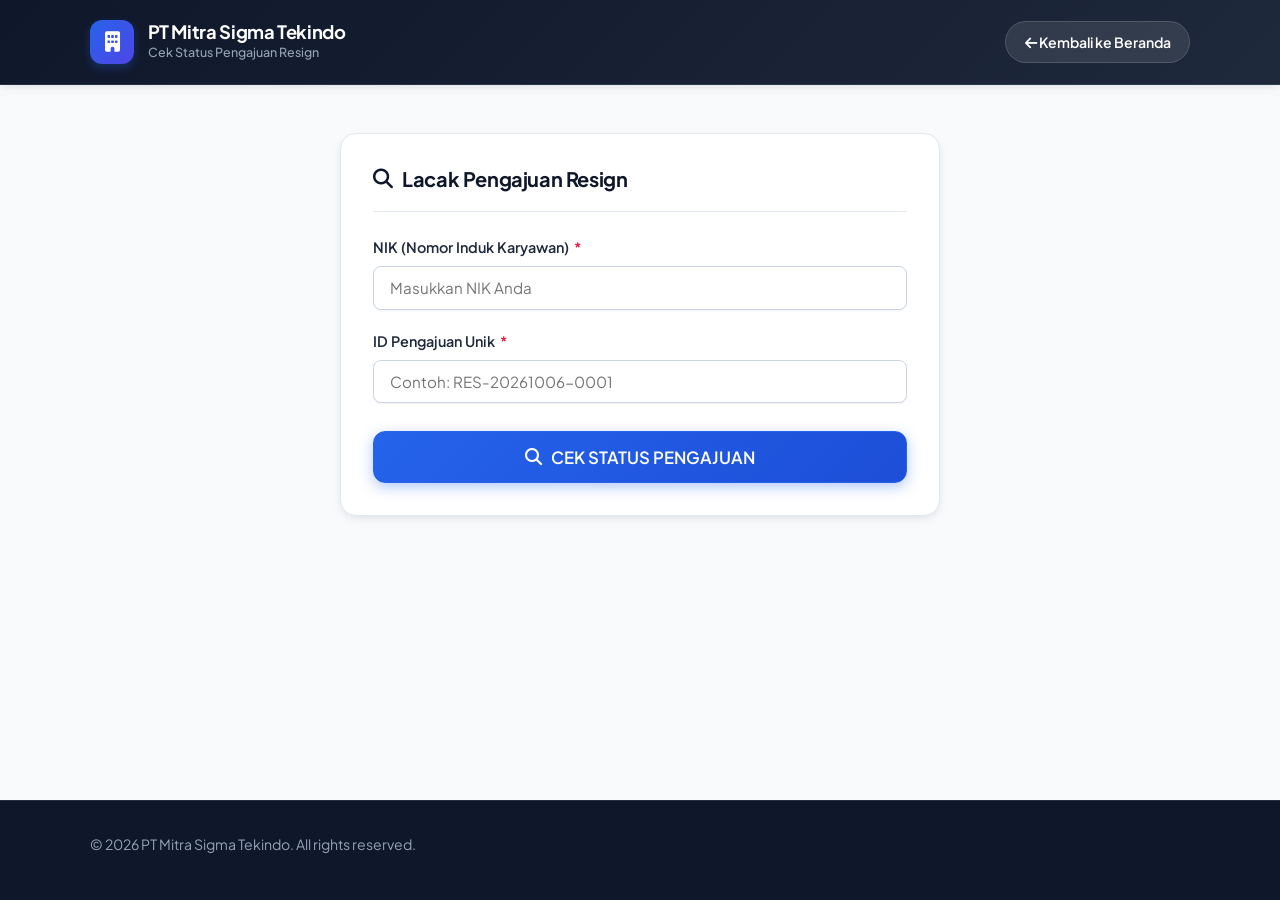
==== commit b81bda95: "UI Redesign: Modern executive corporate design system, interactive stepper, dashboard stat cards & r" ====
--- a/check-status.html
+++ b/check-status.html
@@ -3,134 +3,237 @@
 <head>
     <meta charset="UTF-8">
     <meta name="viewport" content="width=device-width, initial-scale=1.0">
-    <title>Cek Status Pengajuan</title>
-    <link href="https://fonts.googleapis.com/css2?family=Inter:wght@300;400;500;600;700&display=swap" rel="stylesheet">
+    <title>Cek Status Pengajuan Resign - PT Mitra Sigma Tekindo</title>
+    <link href="https://fonts.googleapis.com/css2?family=Plus+Jakarta+Sans:wght@300;400;500;600;700;800&family=Inter:wght@300;400;500;600;700&display=swap" rel="stylesheet">
     <link rel="stylesheet" href="https://cdnjs.cloudflare.com/ajax/libs/font-awesome/6.4.0/css/all.min.css">
     <link rel="stylesheet" href="css/style.css">
 </head>
 <body>
-    <div class="container">
-        <header class="header text-center position-relative">
-            <button class="btn btn-icon" style="position: absolute; left: 0; top: 0;" onclick="window.location.href='index.html'">
-                <i class="fas fa-arrow-left"></i>
-            </button>
-            <h2>Cek Status Pengajuan Resign</h2>
-        </header>
-
-        <div class="card mb-4">
+
+    <!-- Header Navigation -->
+    <header class="main-header">
+        <div class="container header-container">
+            <a href="index.html" class="brand-logo">
+                <div class="logo-badge"><i class="fas fa-building"></i></div>
+                <div class="brand-text">
+                    <h1>PT Mitra Sigma Tekindo</h1>
+                    <p>Cek Status Pengajuan Resign</p>
+                </div>
+            </a>
+            <div class="nav-links">
+                <a href="index.html" class="nav-link-btn"><i class="fas fa-arrow-left"></i> Kembali ke Beranda</a>
+            </div>
+        </div>
+    </header>
+
+    <main class="container" style="padding-top: 3rem; padding-bottom: 4rem;">
+        
+        <!-- Search Card -->
+        <div class="card" style="max-width: 600px; margin: 0 auto 2.5rem;">
+            <div class="card-header-styled" style="margin-bottom: 1.5rem;">
+                <h3><i class="fas fa-search text-primary"></i> Lacak Pengajuan Resign</h3>
+            </div>
+            
             <form id="search-form" onsubmit="event.preventDefault(); checkStatus();">
-                <div class="form-grid">
-                    <div class="form-group">
-                        <label for="search_nik">NIK</label>
-                        <input type="text" id="search_nik" class="form-control" required>
-                    </div>
-                    <div class="form-group">
-                        <label for="search_id_pengajuan">ID Pengajuan</label>
-                        <input type="text" id="search_id_pengajuan" class="form-control" required>
-                    </div>
-                </div>
-                <div class="text-center mt-3">
-                    <button type="submit" class="btn btn-primary">CEK STATUS</button>
-                </div>
+                <div class="form-group" style="margin-bottom: 1.25rem;">
+                    <label class="form-label" for="search_nik">NIK (Nomor Induk Karyawan) <span class="required">*</span></label>
+                    <input type="text" id="search_nik" class="form-control" placeholder="Masukkan NIK Anda" required>
+                </div>
+
+                <div class="form-group" style="margin-bottom: 1.75rem;">
+                    <label class="form-label" for="search_id_pengajuan">ID Pengajuan Unik <span class="required">*</span></label>
+                    <input type="text" id="search_id_pengajuan" class="form-control" placeholder="Contoh: RES-20261006-0001" required>
+                </div>
+
+                <button type="submit" class="btn btn-primary btn-lg" style="width: 100%;">
+                    <i class="fas fa-search"></i> CEK STATUS PENGAJUAN
+                </button>
             </form>
         </div>
 
-        <div id="error-area" class="alert alert-danger" style="display: none;"></div>
-
-        <div id="result-area" class="card" style="display: none;">
-            <h4>Detail Pengajuan</h4>
-            <div class="grid" style="display: grid; grid-template-columns: 1fr 2fr; gap: 10px; margin-bottom: 20px;">
-                <strong>Nama:</strong> <span id="result_nama"></span>
-                <strong>NIK:</strong> <span id="result_nik"></span>
-                <strong>Tgl Pengajuan:</strong> <span id="result_tanggal_pengajuan"></span>
-                <strong>Tgl Efektif:</strong> <span id="result_tanggal_efektif"></span>
-                <strong>Status:</strong> <span id="result_status" class="badge"></span>
-                <strong>Nomor Surat:</strong> <span id="result_nomor_surat"></span>
-            </div>
-
-            <div class="timeline mt-4 mb-4">
-                <div id="timeline-1" class="step-item">Pengajuan Dibuat</div>
-                <div id="timeline-2" class="step-item">Diperiksa HRD</div>
-                <div id="timeline-3" class="step-item">Disetujui</div>
-                <div id="timeline-4" class="step-item">Selesai</div>
-            </div>
-
-            <div id="rejection-reason" class="alert alert-warning" style="display: none;"></div>
-
-            <div class="text-center mt-4">
-                <button class="btn btn-secondary" onclick="window.location.href='surat.html'">Lihat/Cetak Surat</button>
-            </div>
-        </div>
-    </div>
+        <!-- Result Area (Hidden initially) -->
+        <div id="result-area" class="card" style="display: none; max-width: 800px; margin: 0 auto;">
+            <div class="card-header-styled">
+                <h3><i class="fas fa-id-card text-primary"></i> Detail Pengajuan Resign</h3>
+                <span id="result_status" class="badge badge-baru">PENGAJUAN BARU</span>
+            </div>
+
+            <div style="display: grid; grid-template-columns: repeat(auto-fit, minmax(220px, 1fr)); gap: 1.25rem; background: var(--gray-50); border: 1px solid var(--gray-200); border-radius: var(--radius-md); padding: 1.5rem; margin-bottom: 2rem;">
+                <div>
+                    <span style="font-size: 0.8rem; color: var(--gray-500); font-weight: 700; text-transform: uppercase;">Nama Karyawan</span>
+                    <div id="result_nama" style="font-weight: 700; color: var(--gray-900); font-size: 1.05rem;">-</div>
+                </div>
+                <div>
+                    <span style="font-size: 0.8rem; color: var(--gray-500); font-weight: 700; text-transform: uppercase;">NIK</span>
+                    <div id="result_nik" style="font-weight: 700; color: var(--gray-800);">-</div>
+                </div>
+                <div>
+                    <span style="font-size: 0.8rem; color: var(--gray-500); font-weight: 700; text-transform: uppercase;">Nomor Surat</span>
+                    <div id="result_nomor_surat" style="font-weight: 700; color: var(--primary-600);">-</div>
+                </div>
+                <div>
+                    <span style="font-size: 0.8rem; color: var(--gray-500); font-weight: 700; text-transform: uppercase;">Tanggal Pengajuan</span>
+                    <div id="result_tanggal_pengajuan" style="font-weight: 600; color: var(--gray-800);">-</div>
+                </div>
+                <div>
+                    <span style="font-size: 0.8rem; color: var(--gray-500); font-weight: 700; text-transform: uppercase;">Tanggal Efektif Resign</span>
+                    <div id="result_tanggal_efektif" style="font-weight: 700; color: var(--danger-600);">-</div>
+                </div>
+            </div>
+
+            <!-- Visual Timeline Stepper -->
+            <h4 style="margin-bottom: 1.5rem; font-size: 1.1rem;"><i class="fas fa-route text-primary"></i> Progress Status Pengajuan</h4>
+
+            <div class="status-timeline">
+                <div class="timeline-node" id="timeline-1">
+                    <div class="node-icon-circle"><i class="fas fa-file-upload"></i></div>
+                    <div class="node-title">Pengajuan Dibuat</div>
+                </div>
+
+                <div class="timeline-node" id="timeline-2">
+                    <div class="node-icon-circle"><i class="fas fa-user-check"></i></div>
+                    <div class="node-title">Diperiksa HRD</div>
+                </div>
+
+                <div class="timeline-node" id="timeline-3">
+                    <div class="node-icon-circle"><i class="fas fa-thumbs-up"></i></div>
+                    <div class="node-title">Disetujui</div>
+                </div>
+
+                <div class="timeline-node" id="timeline-4">
+                    <div class="node-icon-circle"><i class="fas fa-flag-checkered"></i></div>
+                    <div class="node-title">Selesai</div>
+                </div>
+            </div>
+
+            <!-- Alert Catatan HRD / Rejection Reason -->
+            <div id="rejection-reason" style="display: none; background: var(--danger-50); border: 1px solid var(--danger-100); border-radius: var(--radius-md); padding: 1.25rem; margin-top: 1.5rem;">
+                <h5 style="color: var(--danger-700); margin-bottom: 0.35rem; display: flex; align-items: center; gap: 0.5rem;">
+                    <i class="fas fa-exclamation-triangle"></i> Catatan HRD
+                </h5>
+                <p id="rejection-text" style="color: var(--danger-700); margin: 0; font-size: 0.95rem;">-</p>
+            </div>
+
+            <!-- Button Surat -->
+            <div style="margin-top: 2.25rem; text-align: center;">
+                <button onclick="viewSuratFromStatus()" class="btn btn-primary btn-lg">
+                    <i class="fas fa-file-alt"></i> LIHAT / CETAK SURAT RESIGN
+                </button>
+            </div>
+        </div>
+
+        <!-- Error Alert -->
+        <div id="error-area" style="display: none; max-width: 600px; margin: 0 auto; background: var(--danger-50); border: 1px solid var(--danger-100); border-radius: var(--radius-md); padding: 1.25rem; text-align: center;">
+            <i class="fas fa-exclamation-circle" style="font-size: 2rem; color: var(--danger-600); margin-bottom: 0.5rem;"></i>
+            <h4 style="color: var(--danger-700); margin-bottom: 0.25rem;">Data Pengajuan Tidak Ditemukan</h4>
+            <p style="color: var(--danger-700); font-size: 0.9rem; margin: 0;">Pastikan Kombinasi NIK dan ID Pengajuan Unik sudah diisi dengan benar.</p>
+        </div>
+
+    </main>
+
+    <footer>
+        <div class="container footer-flex">
+            <p>&copy; 2026 PT Mitra Sigma Tekindo. All rights reserved.</p>
+        </div>
+    </footer>
 
     <script src="js/config.js"></script>
     <script src="js/app.js"></script>
+    <script src="js/surat.js"></script>
     <script>
+        let currentStatusData = null;
+
         async function checkStatus() {
-            const nik = document.getElementById('search_nik').value;
-            const idPengajuan = document.getElementById('search_id_pengajuan').value;
-            const errorArea = document.getElementById('error-area');
-            const resultArea = document.getElementById('result-area');
-            
-            errorArea.style.display = 'none';
-            resultArea.style.display = 'none';
-
-            try {
-                // apiCall should be available from app.js
-                const res = await apiCall('checkStatus', { nik, idPengajuan }, 'GET');
-                if (res.success && res.data) {
-                    const data = res.data;
-                    sessionStorage.setItem('resign_data', JSON.stringify(data));
-                    
-                    document.getElementById('result_nama').textContent = data['Nama Lengkap'];
-                    document.getElementById('result_nik').textContent = data['NIK'];
-                    document.getElementById('result_tanggal_pengajuan').textContent = data['Tanggal Pengajuan'];
-                    document.getElementById('result_tanggal_efektif').textContent = data['Tanggal Efektif Resign'];
-                    document.getElementById('result_status').textContent = data['Status Pengajuan'];
-                    document.getElementById('result_nomor_surat').textContent = data['Nomor Surat'] || '-';
-                    
-                    // Reset timeline
-                    document.querySelectorAll('.step-item').forEach(el => {
-                        el.classList.remove('active', 'completed', 'rejected');
-                    });
-                    
-                    const status = data['Status Pengajuan'];
-                    const t1 = document.getElementById('timeline-1');
-                    const t2 = document.getElementById('timeline-2');
-                    const t3 = document.getElementById('timeline-3');
-                    const t4 = document.getElementById('timeline-4');
-                    const rejectArea = document.getElementById('rejection-reason');
-                    rejectArea.style.display = 'none';
-
-                    t1.classList.add('completed');
-                    
-                    if (status === 'PENGAJUAN BARU') {
-                        t1.classList.add('active');
-                    } else if (status === 'DIPERIKSA HRD') {
-                        t2.classList.add('active', 'completed');
-                    } else if (status === 'DISETUJUI') {
-                        t2.classList.add('completed');
-                        t3.classList.add('active', 'completed');
-                    } else if (status === 'SELESAI') {
-                        t2.classList.add('completed');
-                        t3.classList.add('completed');
-                        t4.classList.add('active', 'completed');
-                    } else if (status === 'DITOLAK') {
-                        t2.classList.add('completed');
-                        t3.classList.add('rejected');
-                        t3.textContent = 'Ditolak';
-                        rejectArea.style.display = 'block';
-                        rejectArea.textContent = 'Alasan penolakan: ' + (data['Keterangan'] || 'Silakan hubungi HRD');
-                    }
-                    
-                    resultArea.style.display = 'block';
+            const nik = document.getElementById('search_nik').value.trim();
+            const idPengajuan = document.getElementById('search_id_pengajuan').value.trim();
+
+            if (!nik || !idPengajuan) {
+                showToast('NIK dan ID Pengajuan wajib diisi', 'warning');
+                return;
+            }
+
+            const response = await apiCall('checkStatus', { nik, idPengajuan }, 'GET');
+
+            if (response.success && response.data) {
+                currentStatusData = response.data;
+                const d = response.data;
+
+                document.getElementById('result_nama').innerText = d['Nama Lengkap'] || '-';
+                document.getElementById('result_nik').innerText = d['NIK'] || '-';
+                document.getElementById('result_nomor_surat').innerText = d['Nomor Surat'] || '-';
+                document.getElementById('result_tanggal_pengajuan').innerText = formatDateLong(d['Tanggal Pengajuan']);
+                document.getElementById('result_tanggal_efektif').innerText = formatDateLong(d['Tanggal Efektif Resign']);
+                
+                const status = d['Status Pengajuan'] || 'PENGAJUAN BARU';
+                const statusBadge = document.getElementById('result_status');
+                statusBadge.innerText = status;
+
+                // Update Timeline Nodes
+                const nodes = [
+                    document.getElementById('timeline-1'),
+                    document.getElementById('timeline-2'),
+                    document.getElementById('timeline-3'),
+                    document.getElementById('timeline-4')
+                ];
+
+                nodes.forEach(n => n.className = 'timeline-node');
+
+                if (status === 'PENGAJUAN BARU') {
+                    statusBadge.className = 'badge badge-baru';
+                    nodes[0].className = 'timeline-node active';
+                } else if (status === 'DIPERIKSA HRD') {
+                    statusBadge.className = 'badge badge-diperiksa';
+                    nodes[0].className = 'timeline-node completed';
+                    nodes[1].className = 'timeline-node active';
+                } else if (status === 'DISETUJUI') {
+                    statusBadge.className = 'badge badge-disetujui';
+                    nodes[0].className = 'timeline-node completed';
+                    nodes[1].className = 'timeline-node completed';
+                    nodes[2].className = 'timeline-node active';
+                } else if (status === 'DITOLAK') {
+                    statusBadge.className = 'badge badge-ditolak';
+                    nodes[0].className = 'timeline-node completed';
+                    nodes[1].className = 'timeline-node rejected';
+                } else if (status === 'SELESAI') {
+                    statusBadge.className = 'badge badge-selesai';
+                    nodes.forEach(n => n.className = 'timeline-node completed');
+                }
+
+                // Show Notes if present
+                const rejBox = document.getElementById('rejection-reason');
+                if (d['Keterangan'] && d['Keterangan'].includes('HRD:')) {
+                    rejBox.style.display = 'block';
+                    document.getElementById('rejection-text').innerText = d['Keterangan'];
                 } else {
-                    errorArea.textContent = res.message || 'Data tidak ditemukan';
-                    errorArea.style.display = 'block';
+                    rejBox.style.display = 'none';
                 }
-            } catch (err) {
-                errorArea.textContent = 'Terjadi kesalahan sistem';
-                errorArea.style.display = 'block';
+
+                document.getElementById('result-area').style.display = 'block';
+                document.getElementById('error-area').style.display = 'none';
+            } else {
+                document.getElementById('result-area').style.display = 'none';
+                document.getElementById('error-area').style.display = 'block';
+            }
+        }
+
+        function viewSuratFromStatus() {
+            if (currentStatusData) {
+                populateLetterFromApiData(currentStatusData);
+                sessionStorage.setItem('resign_data', JSON.stringify({
+                    idPengajuan: currentStatusData['ID Pengajuan'],
+                    nomorSurat: currentStatusData['Nomor Surat'],
+                    nik: currentStatusData['NIK'],
+                    namaLengkap: currentStatusData['Nama Lengkap'],
+                    jabatan: currentStatusData['Jabatan'],
+                    departemen: currentStatusData['Departemen'],
+                    sektor: currentStatusData['Sektor'],
+                    regu: currentStatusData['Regu'],
+                    tanggalPengajuan: currentStatusData['Tanggal Pengajuan'],
+                    tanggalEfektifResign: currentStatusData['Tanggal Efektif Resign'],
+                    alasanResign: currentStatusData['Alasan Resign'],
+                    status: currentStatusData['Status Pengajuan']
+                }));
+                window.location.href = 'surat.html';
             }
         }
     </script>
--- a/css/style.css
+++ b/css/style.css
@@ -1,90 +1,92 @@
-@import url('https://fonts.googleapis.com/css2?family=Inter:wght@300;400;500;600;700&family=Poppins:wght@400;500;600;700&display=swap');
-
-/* ==========================================================================
-   1. CSS Variables & Reset
+@import url('https://fonts.googleapis.com/css2?family=Plus+Jakarta+Sans:wght@300;400;500;600;700;800&family=Inter:wght@300;400;500;600;700&family=Merriweather:ital,wght@0,400;0,700;1,400&display=swap');
+
+/* ==========================================================================
+   1. CSS VARIABLES & SYSTEM DESIGN TOKENS
    ========================================================================== */
 :root {
-    /* Colors */
-    --primary: #1a5276;
-    --primary-hover: #154360;
-    --primary-light: #e8f0fe;
-    
-    --secondary: #2980b9;
-    --secondary-hover: #21618c;
-    
-    --success: #27ae60;
-    --success-hover: #1e8449;
-    --success-light: #eafaf1;
-    
-    --danger: #e74c3c;
-    --danger-hover: #cb4335;
-    --danger-light: #fdedec;
-    
-    --warning: #f39c12;
-    --warning-hover: #d68910;
-    --warning-light: #fef5e7;
-    
-    --info: #3498db;
-    --info-light: #ebf5fb;
-
-    /* Grayscale */
-    --gray-50: #f8f9fa;
-    --gray-100: #f1f3f5;
-    --gray-200: #e9ecef;
-    --gray-300: #dee2e6;
-    --gray-400: #ced4da;
-    --gray-500: #adb5bd;
-    --gray-600: #6c757d;
-    --gray-700: #495057;
-    --gray-800: #343a40;
-    --gray-900: #212529;
-    
-    /* Base */
-    --bg-body: #f4f7f6;
-    --bg-card: #ffffff;
-    --text-main: var(--gray-800);
-    --text-muted: var(--gray-600);
-    --border-color: var(--gray-300);
-    
+    /* Brand Colors - Modern Deep Corporate Palette */
+    --primary-900: #0f172a;
+    --primary-800: #1e293b;
+    --primary-700: #1e3a8a;
+    --primary-600: #2563eb;
+    --primary-500: #3b82f6;
+    --primary-400: #60a5fa;
+    --primary-100: #dbeafe;
+    --primary-50:  #eff6ff;
+
+    /* Secondary Accent Colors */
+    --accent-600:  #4f46e5;
+    --accent-500:  #6366f1;
+    --accent-50:   #eef2ff;
+
+    /* Status & Feedback Colors */
+    --success-700: #047857;
+    --success-600: #10b981;
+    --success-100: #d1fae5;
+    --success-50:  #ecfdf5;
+
+    --warning-700: #b45309;
+    --warning-600: #f59e0b;
+    --warning-100: #fef3c7;
+    --warning-50:  #fffbeb;
+
+    --danger-700:  #be123c;
+    --danger-600:  #e11d48;
+    --danger-100:  #ffe4e6;
+    --danger-50:   #fff1f2;
+
+    --info-700:    #0369a1;
+    --info-600:    #0284c7;
+    --info-100:    #e0f2fe;
+    --info-50:     #f0f9ff;
+
+    /* Neutrals & Grayscale */
+    --gray-900: #0f172a;
+    --gray-800: #1e293b;
+    --gray-700: #334155;
+    --gray-600: #475569;
+    --gray-500: #64748b;
+    --gray-400: #94a3b8;
+    --gray-300: #cbd5e1;
+    --gray-200: #e2e8f0;
+    --gray-100: #f1f5f9;
+    --gray-50:  #f8fafc;
+
+    /* Base Layout */
+    --bg-body:      #f8fafc;
+    --bg-card:      #ffffff;
+    --text-main:    var(--gray-800);
+    --text-muted:   var(--gray-500);
+    --border-color: var(--gray-200);
+
     /* Typography */
-    --font-family-sans: 'Inter', system-ui, -apple-system, 'Segoe UI', Roboto, Helvetica, Arial, sans-serif;
-    --font-family-heading: 'Poppins', var(--font-family-sans);
-    
-    /* Spacing */
-    --spacing-xs: 0.25rem;
-    --spacing-sm: 0.5rem;
-    --spacing-md: 1rem;
-    --spacing-lg: 1.5rem;
-    --spacing-xl: 2rem;
-    --spacing-xxl: 3rem;
-    
+    --font-sans:    'Plus Jakarta Sans', 'Inter', -apple-system, BlinkMacSystemFont, sans-serif;
+    --font-heading: 'Plus Jakarta Sans', sans-serif;
+    --font-serif:   'Merriweather', Georgia, serif;
+
     /* Border Radius */
-    --radius-sm: 0.25rem;
-    --radius-md: 0.5rem;
-    --radius-lg: 0.75rem;
-    --radius-xl: 1rem;
-    --radius-pill: 50rem;
-    
-    /* Shadows */
-    --shadow-sm: 0 1px 2px rgba(0,0,0,0.05);
-    --shadow-md: 0 4px 6px -1px rgba(0,0,0,0.1), 0 2px 4px -1px rgba(0,0,0,0.06);
-    --shadow-lg: 0 10px 15px -3px rgba(0,0,0,0.1), 0 4px 6px -2px rgba(0,0,0,0.05);
-    
+    --radius-xs: 4px;
+    --radius-sm: 8px;
+    --radius-md: 12px;
+    --radius-lg: 16px;
+    --radius-xl: 24px;
+    --radius-full: 9999px;
+
+    /* Elevation Shadows */
+    --shadow-xs: 0 1px 2px 0 rgba(15, 23, 42, 0.05);
+    --shadow-sm: 0 2px 4px 0 rgba(15, 23, 42, 0.05);
+    --shadow-md: 0 4px 12px -2px rgba(15, 23, 42, 0.08), 0 2px 6px -1px rgba(15, 23, 42, 0.04);
+    --shadow-lg: 0 12px 24px -4px rgba(15, 23, 42, 0.1), 0 4px 12px -2px rgba(15, 23, 42, 0.05);
+    --shadow-xl: 0 20px 32px -6px rgba(15, 23, 42, 0.12), 0 8px 16px -4px rgba(15, 23, 42, 0.06);
+
     /* Transitions */
-    --transition-fast: 150ms ease-in-out;
-    --transition-normal: 250ms ease-in-out;
-    
-    /* Z-index */
-    --z-dropdown: 1000;
-    --z-sticky: 1020;
-    --z-fixed: 1030;
-    --z-modal-backdrop: 1040;
-    --z-modal: 1050;
-    --z-popover: 1060;
-    --z-tooltip: 1070;
-    --z-toast: 1090;
-}
-
+    --transition-fast: 150ms cubic-bezier(0.4, 0, 0.2, 1);
+    --transition-base: 250ms cubic-bezier(0.4, 0, 0.2, 1);
+}
+
+/* ==========================================================================
+   2. GLOBAL RESET & BASE STYLES
+   ========================================================================== */
 *, *::before, *::after {
     box-sizing: border-box;
     margin: 0;
@@ -94,1397 +96,1121 @@
 html {
     font-size: 16px;
     scroll-behavior: smooth;
+    -webkit-tap-highlight-color: transparent;
 }
 
 body {
-    font-family: var(--font-family-sans);
+    font-family: var(--font-sans);
     background-color: var(--bg-body);
     color: var(--text-main);
     line-height: 1.6;
+    min-height: 100vh;
+    display: flex;
+    flex-direction: column;
     -webkit-font-smoothing: antialiased;
     -moz-osx-font-smoothing: grayscale;
 }
 
-/* ==========================================================================
-   2. Typography
-   ========================================================================== */
+main {
+    flex: 1;
+}
+
+/* Typography Headings */
 h1, h2, h3, h4, h5, h6 {
-    font-family: var(--font-family-heading);
-    font-weight: 600;
+    font-family: var(--font-heading);
+    font-weight: 700;
     color: var(--gray-900);
-    margin-bottom: var(--spacing-md);
-    line-height: 1.2;
-}
-
-h1 { font-size: 2.5rem; }
-h2 { font-size: 2rem; }
-h3 { font-size: 1.75rem; }
-h4 { font-size: 1.5rem; }
-h5 { font-size: 1.25rem; }
-h6 { font-size: 1rem; }
-
-p {
-    margin-bottom: var(--spacing-md);
-}
+    line-height: 1.25;
+    letter-spacing: -0.02em;
+}
+
+h1 { font-size: 2.25rem; }
+h2 { font-size: 1.75rem; }
+h3 { font-size: 1.35rem; }
+h4 { font-size: 1.15rem; }
+h5 { font-size: 1rem; }
+
+p { margin-bottom: 0.75rem; }
 
 a {
-    color: var(--secondary);
+    color: var(--primary-600);
     text-decoration: none;
     transition: color var(--transition-fast);
 }
 
 a:hover {
-    color: var(--secondary-hover);
-    text-decoration: underline;
+    color: var(--primary-800);
 }
 
 .text-muted { color: var(--text-muted) !important; }
-.text-primary { color: var(--primary) !important; }
-.text-success { color: var(--success) !important; }
-.text-danger { color: var(--danger) !important; }
-.text-warning { color: var(--warning) !important; }
 .text-center { text-align: center !important; }
 .text-right { text-align: right !important; }
-.text-left { text-align: left !important; }
 .fw-bold { font-weight: 700 !important; }
 .fw-semibold { font-weight: 600 !important; }
-.fw-medium { font-weight: 500 !important; }
-.fw-normal { font-weight: 400 !important; }
-.fs-sm { font-size: 0.875rem !important; }
-.fs-lg { font-size: 1.125rem !important; }
-
-/* ==========================================================================
-   3. Layout & Container
+
+/* ==========================================================================
+   3. HEADER & NAVIGATION BAR
+   ========================================================================== */
+.main-header, .page-header, .dashboard-header {
+    background: linear-gradient(135deg, var(--primary-900) 0%, var(--primary-800) 100%);
+    color: #ffffff;
+    box-shadow: var(--shadow-md);
+    position: relative;
+    z-index: 100;
+}
+
+.main-header {
+    padding: 1.25rem 0;
+    border-bottom: 1px solid rgba(255, 255, 255, 0.1);
+}
+
+.header-container {
+    display: flex;
+    align-items: center;
+    justify-content: space-between;
+}
+
+.brand-logo {
+    display: flex;
+    align-items: center;
+    gap: 0.85rem;
+    text-decoration: none !important;
+}
+
+.logo-badge {
+    width: 44px;
+    height: 44px;
+    background: linear-gradient(135deg, var(--primary-600), var(--accent-600));
+    color: #ffffff;
+    border-radius: var(--radius-md);
+    display: flex;
+    align-items: center;
+    justify-content: center;
+    font-size: 1.25rem;
+    box-shadow: 0 4px 10px rgba(37, 99, 235, 0.3);
+}
+
+.brand-text h1 {
+    color: #ffffff;
+    font-size: 1.15rem;
+    margin: 0;
+    line-height: 1.2;
+}
+
+.brand-text p {
+    color: var(--gray-400);
+    font-size: 0.78rem;
+    margin: 0;
+    font-weight: 500;
+}
+
+.nav-links {
+    display: flex;
+    align-items: center;
+    gap: 1rem;
+}
+
+.nav-link-btn {
+    color: #ffffff;
+    background: rgba(255, 255, 255, 0.1);
+    padding: 0.55rem 1.15rem;
+    border-radius: var(--radius-full);
+    font-size: 0.88rem;
+    font-weight: 600;
+    backdrop-filter: blur(10px);
+    border: 1px solid rgba(255, 255, 255, 0.15);
+    transition: all var(--transition-fast);
+}
+
+.nav-link-btn:hover {
+    background: rgba(255, 255, 255, 0.2);
+    color: #ffffff;
+    transform: translateY(-1px);
+}
+
+/* ==========================================================================
+   4. CONTAINER & LAYOUT SYSTEM
    ========================================================================== */
 .container {
     width: 100%;
-    max-width: 1200px;
-    margin-left: auto;
-    margin-right: auto;
-    padding-left: var(--spacing-md);
-    padding-right: var(--spacing-md);
-}
-
-.container-fluid {
+    max-width: 1140px;
+    margin: 0 auto;
+    padding: 0 1.25rem;
+}
+
+.container-wide {
     width: 100%;
-    padding-left: var(--spacing-md);
-    padding-right: var(--spacing-md);
-}
-
-.row {
-    display: flex;
+    max-width: 1320px;
+    margin: 0 auto;
+    padding: 0 1.25rem;
+}
+
+/* ==========================================================================
+   5. HERO SECTION & HERO BANNER
+   ========================================================================== */
+.hero-section {
+    background: linear-gradient(135deg, var(--primary-900) 0%, #1e293b 60%, #1e3a8a 100%);
+    color: #ffffff;
+    padding: 4.5rem 0 5rem;
+    position: relative;
+    overflow: hidden;
+}
+
+.hero-section::before {
+    content: '';
+    position: absolute;
+    top: -50%;
+    right: -10%;
+    width: 600px;
+    height: 600px;
+    background: radial-gradient(circle, rgba(37, 99, 235, 0.25) 0%, transparent 70%);
+    border-radius: 50%;
+    pointer-events: none;
+}
+
+.hero-content {
+    max-width: 760px;
+    margin: 0 auto;
+    text-align: center;
+    position: relative;
+    z-index: 2;
+}
+
+.badge-pill-header {
+    display: inline-flex;
+    align-items: center;
+    gap: 0.5rem;
+    background: rgba(255, 255, 255, 0.12);
+    border: 1px solid rgba(255, 255, 255, 0.2);
+    padding: 0.4rem 1rem;
+    border-radius: var(--radius-full);
+    font-size: 0.82rem;
+    font-weight: 600;
+    color: var(--primary-100);
+    margin-bottom: 1.5rem;
+    backdrop-filter: blur(10px);
+}
+
+.hero-title {
+    color: #ffffff;
+    font-size: 2.75rem;
+    font-weight: 800;
+    margin-bottom: 1rem;
+    letter-spacing: -0.03em;
+}
+
+.hero-subtitle {
+    font-size: 1.1rem;
+    color: var(--gray-300);
+    line-height: 1.7;
+    margin-bottom: 2.25rem;
+    font-weight: 400;
+}
+
+.hero-cta {
+    display: flex;
+    justify-content: center;
+    gap: 1.25rem;
     flex-wrap: wrap;
-    margin-left: calc(var(--spacing-md) * -0.5);
-    margin-right: calc(var(--spacing-md) * -0.5);
-}
-
-.col {
-    flex: 1 0 0%;
-    padding-left: calc(var(--spacing-md) * 0.5);
-    padding-right: calc(var(--spacing-md) * 0.5);
-}
-
-.app-wrapper {
-    display: flex;
-    flex-direction: column;
-    min-height: 100vh;
-}
-
-.main-content {
-    flex: 1;
-    padding: var(--spacing-xl) 0;
-}
-
-.d-flex { display: flex !important; }
-.align-items-center { align-items: center !important; }
-.justify-content-center { justify-content: center !important; }
-.justify-content-between { justify-content: space-between !important; }
-.flex-column { flex-direction: column !important; }
-.flex-wrap { flex-wrap: wrap !important; }
-.gap-1 { gap: var(--spacing-xs) !important; }
-.gap-2 { gap: var(--spacing-sm) !important; }
-.gap-3 { gap: var(--spacing-md) !important; }
-.gap-4 { gap: var(--spacing-lg) !important; }
-
-/* ==========================================================================
-   4. Header & Navigation
-   ========================================================================== */
-.header {
-    background-color: var(--bg-card);
-    box-shadow: var(--shadow-sm);
-    position: sticky;
-    top: 0;
-    z-index: var(--z-sticky);
-    height: 70px;
-}
-
-.navbar {
-    display: flex;
-    align-items: center;
-    justify-content: space-between;
-    height: 100%;
-}
-
-.navbar-brand {
-    display: flex;
-    align-items: center;
-    gap: var(--spacing-sm);
-    font-family: var(--font-family-heading);
-    font-weight: 700;
-    font-size: 1.25rem;
-    color: var(--primary);
-    text-decoration: none;
-}
-
-.navbar-brand:hover {
-    text-decoration: none;
-}
-
-.navbar-nav {
-    display: flex;
-    list-style: none;
-    align-items: center;
-    gap: var(--spacing-md);
-}
-
-.nav-link {
-    color: var(--text-muted);
-    font-weight: 500;
-    padding: var(--spacing-sm) var(--spacing-md);
-    border-radius: var(--radius-md);
-}
-
-.nav-link:hover, .nav-link.active {
-    background-color: var(--primary-light);
-    color: var(--primary);
-    text-decoration: none;
-}
-
-.user-menu {
-    position: relative;
-    cursor: pointer;
-}
-
-.user-menu-trigger {
-    display: flex;
-    align-items: center;
-    gap: var(--spacing-sm);
-}
-
-.avatar {
-    width: 40px;
-    height: 40px;
-    border-radius: var(--radius-pill);
-    background-color: var(--primary);
-    color: white;
-    display: flex;
-    align-items: center;
-    justify-content: center;
-    font-weight: 600;
-}
-
-/* ==========================================================================
-   5. Buttons
+}
+
+/* ==========================================================================
+   6. BUTTONS SYSTEM
    ========================================================================== */
 .btn {
     display: inline-flex;
     align-items: center;
     justify-content: center;
-    gap: var(--spacing-sm);
-    font-family: var(--font-family-sans);
-    font-weight: 500;
+    gap: 0.6rem;
+    font-family: var(--font-sans);
+    font-weight: 600;
+    font-size: 0.95rem;
+    padding: 0.75rem 1.5rem;
+    border-radius: var(--radius-md);
+    border: 1px solid transparent;
+    cursor: pointer;
+    transition: all var(--transition-base);
+    white-space: nowrap;
+    user-select: none;
+    box-shadow: var(--shadow-xs);
+}
+
+.btn:hover {
+    transform: translateY(-2px);
+    box-shadow: var(--shadow-md);
+}
+
+.btn:active {
+    transform: translateY(0);
+}
+
+.btn-primary {
+    background: linear-gradient(135deg, var(--primary-600), #1d4ed8);
+    color: #ffffff;
+    border-color: var(--primary-600);
+    box-shadow: 0 4px 14px rgba(37, 99, 235, 0.35);
+}
+
+.btn-primary:hover {
+    background: linear-gradient(135deg, #1d4ed8, #1e40af);
+    color: #ffffff;
+}
+
+.btn-secondary {
+    background: #ffffff;
+    color: var(--gray-800);
+    border-color: var(--gray-300);
+}
+
+.btn-secondary:hover {
+    background: var(--gray-100);
+    color: var(--gray-900);
+}
+
+.btn-success {
+    background: linear-gradient(135deg, var(--success-600), #059669);
+    color: #ffffff;
+    box-shadow: 0 4px 14px rgba(16, 185, 129, 0.35);
+}
+
+.btn-success:hover {
+    background: linear-gradient(135deg, #059669, #047857);
+    color: #ffffff;
+}
+
+.btn-danger {
+    background: linear-gradient(135deg, var(--danger-600), #be123c);
+    color: #ffffff;
+}
+
+.btn-danger:hover {
+    background: #be123c;
+    color: #ffffff;
+}
+
+.btn-warning {
+    background: var(--warning-600);
+    color: #ffffff;
+}
+
+.btn-info {
+    background: var(--info-600);
+    color: #ffffff;
+}
+
+.btn-lg {
+    padding: 0.9rem 1.85rem;
+    font-size: 1.05rem;
+    border-radius: var(--radius-md);
+}
+
+.btn-sm {
+    padding: 0.45rem 0.85rem;
+    font-size: 0.82rem;
+    border-radius: var(--radius-sm);
+}
+
+/* ==========================================================================
+   7. CARDS & SECTIONS
+   ========================================================================== */
+.card {
+    background-color: var(--bg-card);
+    border-radius: var(--radius-lg);
+    border: 1px solid var(--border-color);
+    box-shadow: var(--shadow-md);
+    padding: 2rem;
+    margin-bottom: 2rem;
+    transition: box-shadow var(--transition-base);
+}
+
+.card-header-styled {
+    border-bottom: 1px solid var(--gray-200);
+    padding-bottom: 1.25rem;
+    margin-bottom: 1.75rem;
+    display: flex;
+    align-items: center;
+    justify-content: space-between;
+}
+
+.card-header-styled h3 {
+    margin: 0;
+    font-size: 1.25rem;
+    display: flex;
+    align-items: center;
+    gap: 0.6rem;
+    color: var(--gray-900);
+}
+
+/* Features Grid */
+.features-section {
+    padding: 4.5rem 0;
+}
+
+.section-header {
     text-align: center;
-    vertical-align: middle;
+    margin-bottom: 3.5rem;
+}
+
+.section-title {
+    font-size: 2rem;
+    font-weight: 800;
+    color: var(--gray-900);
+    margin-bottom: 0.5rem;
+}
+
+.section-subtitle {
+    color: var(--text-muted);
+    font-size: 1.05rem;
+}
+
+.feature-grid {
+    display: grid;
+    grid-template-columns: repeat(auto-fit, minmax(240px, 1fr));
+    gap: 1.75rem;
+}
+
+.feature-card {
+    background: #ffffff;
+    border: 1px solid var(--border-color);
+    border-radius: var(--radius-lg);
+    padding: 2rem 1.5rem;
+    text-align: center;
+    box-shadow: var(--shadow-sm);
+    transition: all var(--transition-base);
+}
+
+.feature-card:hover {
+    transform: translateY(-5px);
+    box-shadow: var(--shadow-xl);
+    border-color: var(--primary-100);
+}
+
+.feature-icon-badge {
+    width: 60px;
+    height: 60px;
+    margin: 0 auto 1.25rem;
+    border-radius: var(--radius-md);
+    background: var(--primary-50);
+    color: var(--primary-600);
+    display: flex;
+    align-items: center;
+    justify-content: center;
+    font-size: 1.6rem;
+    transition: all var(--transition-base);
+}
+
+.feature-card:hover .feature-icon-badge {
+    background: var(--primary-600);
+    color: #ffffff;
+}
+
+.feature-card h3 {
+    font-size: 1.15rem;
+    margin-bottom: 0.6rem;
+}
+
+.feature-card p {
+    color: var(--text-muted);
+    font-size: 0.9rem;
+    margin: 0;
+}
+
+/* Step Flow Section */
+.workflow-section {
+    background: #ffffff;
+    padding: 4.5rem 0;
+    border-top: 1px solid var(--border-color);
+    border-bottom: 1px solid var(--border-color);
+}
+
+.workflow-steps {
+    display: grid;
+    grid-template-columns: repeat(auto-fit, minmax(220px, 1fr));
+    gap: 1.5rem;
+    position: relative;
+}
+
+.workflow-step-card {
+    background: var(--gray-50);
+    border-radius: var(--radius-md);
+    padding: 1.75rem 1.25rem;
+    position: relative;
+    border: 1px solid var(--gray-200);
+}
+
+.step-num-pill {
+    width: 32px;
+    height: 32px;
+    background: var(--primary-600);
+    color: #ffffff;
+    border-radius: var(--radius-full);
+    display: flex;
+    align-items: center;
+    justify-content: center;
+    font-weight: 700;
+    font-size: 0.9rem;
+    margin-bottom: 1rem;
+}
+
+/* ==========================================================================
+   8. STEPPER PROGRESS BAR (FORM)
+   ========================================================================== */
+.progress-indicator {
+    display: flex;
+    justify-content: space-between;
+    align-items: center;
+    margin-bottom: 2.5rem;
+    position: relative;
+    padding: 0 1rem;
+}
+
+.progress-indicator::before {
+    content: '';
+    position: absolute;
+    top: 22px;
+    left: 40px;
+    right: 40px;
+    height: 4px;
+    background: var(--gray-200);
+    z-index: 1;
+}
+
+.progress-indicator .step {
+    position: relative;
+    z-index: 2;
+    display: flex;
+    flex-direction: column;
+    align-items: center;
+    gap: 0.5rem;
+    background: var(--bg-card);
+    padding: 0 0.5rem;
+}
+
+.step-num {
+    width: 44px;
+    height: 44px;
+    border-radius: var(--radius-full);
+    background: #ffffff;
+    border: 3px solid var(--gray-300);
+    color: var(--gray-500);
+    display: flex;
+    align-items: center;
+    justify-content: center;
+    font-weight: 700;
+    font-size: 1.05rem;
+    transition: all var(--transition-base);
+}
+
+.step-text {
+    font-size: 0.88rem;
+    font-weight: 600;
+    color: var(--gray-500);
+    transition: color var(--transition-base);
+}
+
+.step.active .step-num {
+    border-color: var(--primary-600);
+    background: var(--primary-600);
+    color: #ffffff;
+    box-shadow: 0 0 0 5px var(--primary-100);
+}
+
+.step.active .step-text {
+    color: var(--primary-600);
+}
+
+.step.completed .step-num {
+    border-color: var(--success-600);
+    background: var(--success-600);
+    color: #ffffff;
+}
+
+.step.completed .step-text {
+    color: var(--success-700);
+}
+
+/* ==========================================================================
+   9. FORMS & INPUTS STYLING
+   ========================================================================== */
+.form-grid {
+    display: grid;
+    grid-template-columns: repeat(2, 1fr);
+    gap: 1.25rem 1.5rem;
+}
+
+@media (max-width: 768px) {
+    .form-grid {
+        grid-template-columns: 1fr;
+    }
+}
+
+.form-group {
+    display: flex;
+    flex-direction: column;
+}
+
+.form-label {
+    font-size: 0.9rem;
+    font-weight: 600;
+    color: var(--gray-800);
+    margin-bottom: 0.45rem;
+}
+
+.form-label .required, .required {
+    color: var(--danger-600);
+    margin-left: 2px;
+}
+
+.form-control, .form-select {
+    width: 100%;
+    padding: 0.7rem 1rem;
+    font-family: var(--font-sans);
+    font-size: 0.95rem;
+    color: var(--gray-900);
+    background-color: #ffffff;
+    border: 1px solid var(--gray-300);
+    border-radius: var(--radius-sm);
+    outline: none;
+    transition: all var(--transition-fast);
+    box-shadow: var(--shadow-xs);
+}
+
+.form-control:focus, .form-select:focus {
+    border-color: var(--primary-600);
+    box-shadow: 0 0 0 4px var(--primary-100);
+}
+
+.form-control[readonly] {
+    background-color: var(--gray-100);
+    color: var(--gray-600);
+    cursor: not-allowed;
+}
+
+textarea.form-control {
+    min-height: 100px;
+    resize: vertical;
+}
+
+/* Checkbox & Agreement */
+.checkbox-container {
+    display: flex;
+    align-items: flex-start;
+    gap: 0.75rem;
+    padding: 1rem;
+    background: var(--gray-50);
+    border: 1px solid var(--gray-200);
+    border-radius: var(--radius-md);
     cursor: pointer;
-    user-select: none;
-    border: 1px solid transparent;
-    padding: 0.5rem 1rem;
-    font-size: 1rem;
+    font-size: 0.92rem;
     line-height: 1.5;
+    color: var(--gray-800);
+    transition: background var(--transition-fast);
+}
+
+.checkbox-container:hover {
+    background: var(--gray-100);
+}
+
+.checkbox-container input[type="checkbox"] {
+    width: 20px;
+    height: 20px;
+    margin-top: 2px;
+    accent-color: var(--primary-600);
+    cursor: pointer;
+}
+
+/* Drag & Drop File Upload */
+.file-upload-area {
+    border: 2px dashed var(--gray-300);
     border-radius: var(--radius-md);
-    transition: all var(--transition-fast);
-}
-
-.btn:focus {
-    outline: 0;
-    box-shadow: 0 0 0 0.25rem rgba(26, 82, 118, 0.25);
-}
-
-.btn:disabled, .btn.disabled {
-    opacity: 0.65;
-    pointer-events: none;
-}
-
-/* Primary */
-.btn-primary {
-    color: #fff;
-    background-color: var(--primary);
-    border-color: var(--primary);
-}
-.btn-primary:hover {
-    color: #fff;
-    background-color: var(--primary-hover);
-    border-color: var(--primary-hover);
-    text-decoration: none;
-}
-
-/* Secondary */
-.btn-secondary {
-    color: #fff;
-    background-color: var(--secondary);
-    border-color: var(--secondary);
-}
-.btn-secondary:hover {
-    background-color: var(--secondary-hover);
-    border-color: var(--secondary-hover);
-    text-decoration: none;
-}
-
-/* Success */
-.btn-success {
-    color: #fff;
-    background-color: var(--success);
-    border-color: var(--success);
-}
-.btn-success:hover {
-    background-color: var(--success-hover);
-    border-color: var(--success-hover);
-    text-decoration: none;
-}
-
-/* Danger */
-.btn-danger {
-    color: #fff;
-    background-color: var(--danger);
-    border-color: var(--danger);
-}
-.btn-danger:hover {
-    background-color: var(--danger-hover);
-    border-color: var(--danger-hover);
-    text-decoration: none;
-}
-
-/* Warning */
-.btn-warning {
-    color: #fff;
-    background-color: var(--warning);
-    border-color: var(--warning);
-}
-.btn-warning:hover {
-    background-color: var(--warning-hover);
-    border-color: var(--warning-hover);
-    text-decoration: none;
-}
-
-/* Outlines */
-.btn-outline-primary {
-    color: var(--primary);
-    background-color: transparent;
-    border-color: var(--primary);
-}
-.btn-outline-primary:hover {
-    color: #fff;
-    background-color: var(--primary);
-    text-decoration: none;
-}
-
-.btn-outline-secondary {
+    padding: 2rem;
+    text-align: center;
+    background: var(--gray-50);
+    cursor: pointer;
+    transition: all var(--transition-base);
+    position: relative;
+}
+
+.file-upload-area:hover {
+    border-color: var(--primary-600);
+    background: var(--primary-50);
+}
+
+.file-upload-area i {
+    font-size: 2.25rem;
+    color: var(--primary-600);
+    margin-bottom: 0.75rem;
+}
+
+.file-upload-area p {
+    font-size: 0.9rem;
     color: var(--gray-600);
-    background-color: transparent;
-    border-color: var(--gray-400);
-}
-.btn-outline-secondary:hover {
-    background-color: var(--gray-100);
-    color: var(--gray-800);
-    text-decoration: none;
-}
-
-/* Sizes */
-.btn-sm {
-    padding: 0.25rem 0.5rem;
-    font-size: 0.875rem;
-    border-radius: var(--radius-sm);
-}
-
-.btn-lg {
-    padding: 0.75rem 1.5rem;
-    font-size: 1.125rem;
+    margin: 0;
+}
+
+/* ==========================================================================
+   10. STATUS BADGES & TIMELINE STEPPER
+   ========================================================================== */
+.badge {
+    display: inline-flex;
+    align-items: center;
+    gap: 0.4rem;
+    padding: 0.35rem 0.85rem;
+    border-radius: var(--radius-full);
+    font-size: 0.8rem;
+    font-weight: 700;
+    letter-spacing: 0.02em;
+    text-transform: uppercase;
+}
+
+.badge-baru {
+    background: var(--info-100);
+    color: var(--info-700);
+    border: 1px solid rgba(2, 132, 199, 0.2);
+}
+
+.badge-diperiksa {
+    background: var(--warning-100);
+    color: var(--warning-700);
+    border: 1px solid rgba(245, 158, 11, 0.2);
+}
+
+.badge-disetujui {
+    background: var(--success-100);
+    color: var(--success-700);
+    border: 1px solid rgba(16, 185, 129, 0.2);
+}
+
+.badge-ditolak {
+    background: var(--danger-100);
+    color: var(--danger-700);
+    border: 1px solid rgba(225, 29, 72, 0.2);
+}
+
+.badge-selesai {
+    background: var(--accent-50);
+    color: var(--accent-600);
+    border: 1px solid rgba(79, 70, 229, 0.2);
+}
+
+/* Timeline Stepper for Status Check */
+.status-timeline {
+    display: grid;
+    grid-template-columns: repeat(4, 1fr);
+    gap: 1rem;
+    margin: 2.5rem 0;
+    position: relative;
+}
+
+.timeline-node {
+    display: flex;
+    flex-direction: column;
+    align-items: center;
+    text-align: center;
+    position: relative;
+    z-index: 2;
+}
+
+.node-icon-circle {
+    width: 48px;
+    height: 48px;
+    border-radius: var(--radius-full);
+    background: var(--gray-100);
+    border: 3px solid var(--gray-300);
+    color: var(--gray-400);
+    display: flex;
+    align-items: center;
+    justify-content: center;
+    font-size: 1.1rem;
+    margin-bottom: 0.75rem;
+    transition: all var(--transition-base);
+}
+
+.timeline-node.completed .node-icon-circle {
+    background: var(--success-600);
+    border-color: var(--success-600);
+    color: #ffffff;
+}
+
+.timeline-node.active .node-icon-circle {
+    background: var(--primary-600);
+    border-color: var(--primary-600);
+    color: #ffffff;
+    box-shadow: 0 0 0 6px var(--primary-100);
+}
+
+.timeline-node.rejected .node-icon-circle {
+    background: var(--danger-600);
+    border-color: var(--danger-600);
+    color: #ffffff;
+}
+
+.node-title {
+    font-size: 0.88rem;
+    font-weight: 700;
+    color: var(--gray-700);
+}
+
+/* ==========================================================================
+   11. DASHBOARD HRD SPECIFIC STYLES
+   ========================================================================== */
+.stats-grid-row {
+    display: grid;
+    grid-template-columns: repeat(auto-fit, minmax(180px, 1fr));
+    gap: 1.25rem;
+    margin-bottom: 2rem;
+}
+
+.stat-card-modern {
+    background: #ffffff;
+    border: 1px solid var(--border-color);
     border-radius: var(--radius-lg);
-}
-
-.btn-icon {
-    padding: 0.5rem;
-    display: inline-flex;
+    padding: 1.35rem 1.25rem;
+    box-shadow: var(--shadow-sm);
+    display: flex;
+    align-items: center;
+    justify-content: space-between;
+    transition: transform var(--transition-fast), box-shadow var(--transition-fast);
+}
+
+.stat-card-modern:hover {
+    transform: translateY(-3px);
+    box-shadow: var(--shadow-md);
+}
+
+.stat-card-modern .stat-label {
+    font-size: 0.8rem;
+    font-weight: 600;
+    text-transform: uppercase;
+    color: var(--gray-500);
+    letter-spacing: 0.03em;
+}
+
+.stat-card-modern .stat-value {
+    font-size: 1.85rem;
+    font-weight: 800;
+    color: var(--gray-900);
+    line-height: 1.1;
+    margin-top: 0.25rem;
+}
+
+.stat-icon-wrapper {
+    width: 48px;
+    height: 48px;
+    border-radius: var(--radius-md);
+    display: flex;
     align-items: center;
     justify-content: center;
-}
-
-/* ==========================================================================
-   6. Cards
-   ========================================================================== */
-.card {
-    position: relative;
-    display: flex;
-    flex-direction: column;
-    min-width: 0;
-    word-wrap: break-word;
-    background-color: var(--bg-card);
-    background-clip: border-box;
+    font-size: 1.35rem;
+}
+
+.icon-bg-blue { background: var(--primary-50); color: var(--primary-600); }
+.icon-bg-yellow { background: var(--warning-50); color: var(--warning-600); }
+.icon-bg-amber { background: var(--warning-100); color: var(--warning-700); }
+.icon-bg-green { background: var(--success-50); color: var(--success-600); }
+.icon-bg-red { background: var(--danger-50); color: var(--danger-600); }
+.icon-bg-indigo { background: var(--accent-50); color: var(--accent-600); }
+
+/* Filter Bar */
+.filter-bar-card {
+    background: #ffffff;
+    border: 1px solid var(--border-color);
+    border-radius: var(--radius-lg);
+    padding: 1.5rem;
+    margin-bottom: 2rem;
+    box-shadow: var(--shadow-sm);
+}
+
+.filter-grid-layout {
+    display: grid;
+    grid-template-columns: repeat(auto-fit, minmax(170px, 1fr));
+    gap: 1rem;
+    align-items: end;
+}
+
+/* Data Table Modern */
+.table-card-wrapper {
+    background: #ffffff;
     border: 1px solid var(--border-color);
     border-radius: var(--radius-lg);
     box-shadow: var(--shadow-sm);
-    margin-bottom: var(--spacing-lg);
-    transition: box-shadow var(--transition-fast);
-}
-
-.card:hover {
-    box-shadow: var(--shadow-md);
-}
-
-.card-header {
-    padding: var(--spacing-md) var(--spacing-lg);
-    margin-bottom: 0;
-    background-color: var(--bg-card);
-    border-bottom: 1px solid var(--border-color);
-    border-top-left-radius: calc(var(--radius-lg) - 1px);
-    border-top-right-radius: calc(var(--radius-lg) - 1px);
-    display: flex;
-    align-items: center;
-    justify-content: space-between;
-}
-
-.card-title {
-    margin-bottom: 0;
-    font-size: 1.125rem;
-    font-weight: 600;
-}
-
-.card-body {
-    flex: 1 1 auto;
-    padding: var(--spacing-lg);
-}
-
-.card-footer {
-    padding: var(--spacing-md) var(--spacing-lg);
-    background-color: var(--gray-50);
-    border-top: 1px solid var(--border-color);
-    border-bottom-left-radius: calc(var(--radius-lg) - 1px);
-    border-bottom-right-radius: calc(var(--radius-lg) - 1px);
-}
-
-/* ==========================================================================
-   7. Forms & Inputs
-   ========================================================================== */
-.form-group {
-    margin-bottom: var(--spacing-md);
-}
-
-.form-label {
-    display: inline-block;
-    margin-bottom: 0.5rem;
-    font-weight: 500;
-    color: var(--gray-800);
-}
-
-.form-control, .form-select {
-    display: block;
-    width: 100%;
-    padding: 0.5rem 0.75rem;
-    font-size: 1rem;
-    font-weight: 400;
-    line-height: 1.5;
-    color: var(--gray-800);
-    background-color: #fff;
-    background-clip: padding-box;
-    border: 1px solid var(--gray-400);
-    appearance: none;
-    border-radius: var(--radius-md);
-    transition: border-color var(--transition-fast), box-shadow var(--transition-fast);
-}
-
-.form-control:focus, .form-select:focus {
-    color: var(--gray-800);
-    background-color: #fff;
-    border-color: var(--primary);
-    outline: 0;
-    box-shadow: 0 0 0 0.25rem rgba(26, 82, 118, 0.25);
-}
-
-.form-control:disabled, .form-control[readonly] {
-    background-color: var(--gray-100);
-    opacity: 1;
-}
-
-textarea.form-control {
-    min-height: 100px;
-    resize: vertical;
-}
-
-/* Custom Checkbox/Radio */
-.form-check {
-    display: block;
-    min-height: 1.5rem;
-    padding-left: 1.5rem;
-    margin-bottom: 0.125rem;
-}
-
-.form-check-input {
-    float: left;
-    margin-left: -1.5rem;
-    width: 1em;
-    height: 1em;
-    margin-top: 0.25em;
-    vertical-align: top;
-    background-color: #fff;
-    background-repeat: no-repeat;
-    background-position: center;
-    background-size: contain;
-    border: 1px solid var(--gray-400);
-    appearance: none;
-    color-adjust: exact;
-}
-
-.form-check-input[type="checkbox"] {
-    border-radius: 0.25em;
-}
-
-.form-check-input[type="radio"] {
-    border-radius: 50%;
-}
-
-.form-check-input:checked {
-    background-color: var(--primary);
-    border-color: var(--primary);
-}
-
-.form-check-input:checked[type="checkbox"] {
-    background-image: url("data:image/svg+xml,%3csvg xmlns='http://www.w3.org/2000/svg' viewBox='0 0 20 20'%3e%3cpath fill='none' stroke='%23fff' stroke-linecap='round' stroke-linejoin='round' stroke-width='3' d='M6 10l3 3l6-6'/%3e%3c/svg%3e");
-}
-
-.form-check-input:checked[type="radio"] {
-    background-image: url("data:image/svg+xml,%3csvg xmlns='http://www.w3.org/2000/svg' viewBox='-4 -4 8 8'%3e%3ccircle r='2' fill='%23fff'/%3e%3c/svg%3e");
-}
-
-.form-check-label {
-    cursor: pointer;
-}
-
-.invalid-feedback {
-    display: none;
-    width: 100%;
-    margin-top: 0.25rem;
-    font-size: 0.875em;
-    color: var(--danger);
-}
-
-.is-invalid {
-    border-color: var(--danger);
-}
-.is-invalid ~ .invalid-feedback {
-    display: block;
-}
-
-/* ==========================================================================
-   8. Tables
-   ========================================================================== */
+    overflow: hidden;
+}
+
 .table-responsive {
     overflow-x: auto;
-    -webkit-overflow-scrolling: touch;
-}
-
-.table {
+}
+
+.modern-table {
     width: 100%;
-    margin-bottom: 1rem;
+    border-collapse: collapse;
+    text-align: left;
+    font-size: 0.9rem;
+}
+
+.modern-table th {
+    background: var(--gray-50);
+    color: var(--gray-700);
+    font-weight: 700;
+    font-size: 0.78rem;
+    text-transform: uppercase;
+    letter-spacing: 0.04em;
+    padding: 1rem 1.15rem;
+    border-bottom: 1px solid var(--gray-200);
+}
+
+.modern-table td {
+    padding: 1rem 1.15rem;
+    border-bottom: 1px solid var(--gray-200);
     color: var(--gray-800);
-    vertical-align: top;
-    border-collapse: collapse;
-}
-
-.table > :not(caption) > * > * {
-    padding: 0.75rem 1rem;
-    background-color: transparent;
-    border-bottom: 1px solid var(--gray-200);
-}
-
-.table > thead {
-    vertical-align: bottom;
-    background-color: var(--gray-50);
-}
-
-.table > thead > tr > th {
+    vertical-align: middle;
+}
+
+.modern-table tbody tr {
+    transition: background var(--transition-fast);
+}
+
+.modern-table tbody tr:hover {
+    background: var(--gray-50);
+}
+
+/* Pagination */
+.pagination-container {
+    display: flex;
+    align-items: center;
+    justify-content: space-between;
+    padding: 1rem 1.5rem;
+    background: #ffffff;
+    border-top: 1px solid var(--gray-200);
+}
+
+.pagination-btns {
+    display: flex;
+    gap: 0.4rem;
+}
+
+.pagination-btn {
+    min-width: 36px;
+    height: 36px;
+    padding: 0 0.5rem;
+    display: inline-flex;
+    align-items: center;
+    justify-content: center;
+    border: 1px solid var(--gray-300);
+    background: #ffffff;
+    border-radius: var(--radius-sm);
+    font-size: 0.88rem;
     font-weight: 600;
-    text-align: left;
     color: var(--gray-700);
-    text-transform: uppercase;
-    font-size: 0.75rem;
-    letter-spacing: 0.5px;
-    border-bottom-width: 2px;
-}
-
-.table > tbody {
-    vertical-align: inherit;
-}
-
-.table-striped > tbody > tr:nth-of-type(odd) > * {
-    background-color: rgba(0, 0, 0, 0.02);
-}
-
-.table-hover > tbody > tr:hover > * {
-    background-color: rgba(0, 0, 0, 0.04);
-}
-
-.table-bordered > :not(caption) > * {
-    border-width: 1px 0;
-}
-.table-bordered > :not(caption) > * > * {
-    border-width: 0 1px;
-    border-color: var(--gray-200);
-}
-
-/* ==========================================================================
-   9. Modals & Dialogs
+    cursor: pointer;
+    transition: all var(--transition-fast);
+}
+
+.pagination-btn:hover {
+    background: var(--gray-100);
+}
+
+.pagination-btn.active {
+    background: var(--primary-600);
+    color: #ffffff;
+    border-color: var(--primary-600);
+}
+
+/* ==========================================================================
+   12. MODAL & OVERLAYS
    ========================================================================== */
 .modal {
-    position: fixed;
-    top: 0;
-    left: 0;
-    z-index: var(--z-modal);
     display: none;
-    width: 100%;
-    height: 100%;
-    overflow-x: hidden;
-    overflow-y: auto;
-    outline: 0;
-    background-color: rgba(0,0,0,0.5);
-    opacity: 0;
-    transition: opacity var(--transition-normal);
-}
-
-.modal.show {
-    display: block;
-    opacity: 1;
-}
-
-.modal-dialog {
-    position: relative;
-    width: auto;
-    margin: 1.75rem auto;
-    pointer-events: none;
-    max-width: 500px;
-    transform: translateY(-50px);
-    transition: transform var(--transition-normal);
-}
-
-.modal.show .modal-dialog {
-    transform: none;
-}
-
-.modal-content {
-    position: relative;
-    display: flex;
-    flex-direction: column;
-    width: 100%;
-    pointer-events: auto;
-    background-color: #fff;
-    background-clip: padding-box;
-    border: 1px solid rgba(0,0,0,0.2);
-    border-radius: var(--radius-lg);
-    outline: 0;
-    box-shadow: var(--shadow-lg);
-}
-
-.modal-header {
-    display: flex;
-    flex-shrink: 0;
-    align-items: center;
-    justify-content: space-between;
-    padding: 1rem 1rem;
-    border-bottom: 1px solid var(--border-color);
-    border-top-left-radius: calc(var(--radius-lg) - 1px);
-    border-top-right-radius: calc(var(--radius-lg) - 1px);
-}
-
-.modal-title {
-    margin-bottom: 0;
-    line-height: 1.5;
-}
-
-.btn-close {
-    box-sizing: content-box;
-    width: 1em;
-    height: 1em;
-    padding: 0.25em 0.25em;
-    color: #000;
-    background: transparent url("data:image/svg+xml,%3csvg xmlns='http://www.w3.org/2000/svg' viewBox='0 0 16 16' fill='%23000'%3e%3cpath d='M.293.293a1 1 0 011.414 0L8 6.586 14.293.293a1 1 0 111.414 1.414L9.414 8l6.293 6.293a1 1 0 01-1.414 1.414L8 9.414l-6.293 6.293a1 1 0 01-1.414-1.414L6.586 8 .293 1.707a1 1 0 010-1.414z'/%3e%3c/svg%3e") center/1em auto no-repeat;
-    border: 0;
-    border-radius: 0.25rem;
-    opacity: 0.5;
-    cursor: pointer;
-}
-
-.btn-close:hover {
-    opacity: 0.75;
-}
-
-.modal-body {
-    position: relative;
-    flex: 1 1 auto;
-    padding: 1rem;
-}
-
-.modal-footer {
-    display: flex;
-    flex-wrap: wrap;
-    flex-shrink: 0;
-    align-items: center;
-    justify-content: flex-end;
-    padding: 0.75rem;
-    border-top: 1px solid var(--border-color);
-    border-bottom-right-radius: calc(var(--radius-lg) - 1px);
-    border-bottom-left-radius: calc(var(--radius-lg) - 1px);
-}
-
-/* ==========================================================================
-   10. Status Badges
-   ========================================================================== */
-.badge {
-    display: inline-block;
-    padding: 0.35em 0.65em;
-    font-size: 0.75em;
-    font-weight: 600;
-    line-height: 1;
-    color: #fff;
-    text-align: center;
-    white-space: nowrap;
-    vertical-align: baseline;
-    border-radius: var(--radius-pill);
-}
-
-/* Specific Status Colors */
-.badge-baru {
-    background-color: var(--primary);
-    color: #fff;
-}
-
-.badge-diperiksa {
-    background-color: var(--warning);
-    color: #fff;
-}
-
-.badge-disetujui {
-    background-color: var(--success);
-    color: #fff;
-}
-
-.badge-ditolak {
-    background-color: var(--danger);
-    color: #fff;
-}
-
-.badge-selesai {
-    background-color: var(--gray-600);
-    color: #fff;
-}
-
-/* ==========================================================================
-   11. Timeline/Stepper
-   ========================================================================== */
-.stepper {
-    display: flex;
-    flex-direction: column;
-    position: relative;
-    margin: var(--spacing-md) 0;
-}
-
-.stepper::before {
-    content: '';
-    position: absolute;
-    top: 0;
-    bottom: 0;
-    left: 20px;
-    width: 2px;
-    background-color: var(--gray-300);
-}
-
-.step {
-    display: flex;
-    align-items: flex-start;
-    margin-bottom: var(--spacing-lg);
-    position: relative;
-    z-index: 1;
-}
-
-.step:last-child {
-    margin-bottom: 0;
-}
-
-.step-icon {
-    width: 42px;
-    height: 42px;
-    border-radius: 50%;
-    background-color: #fff;
-    border: 2px solid var(--gray-300);
-    display: flex;
-    align-items: center;
-    justify-content: center;
-    color: var(--gray-500);
-    font-weight: bold;
-    flex-shrink: 0;
-    margin-right: var(--spacing-md);
-    transition: all var(--transition-fast);
-}
-
-.step-content {
-    flex: 1;
-    padding-top: 8px;
-}
-
-.step-title {
-    font-weight: 600;
-    margin-bottom: 4px;
-    color: var(--gray-800);
-}
-
-.step-desc {
-    font-size: 0.875rem;
-    color: var(--text-muted);
-}
-
-.step.active .step-icon {
-    border-color: var(--primary);
-    background-color: var(--primary-light);
-    color: var(--primary);
-}
-
-.step.active .step-title {
-    color: var(--primary);
-}
-
-.step.completed .step-icon {
-    background-color: var(--success);
-    border-color: var(--success);
-    color: #fff;
-}
-
-/* ==========================================================================
-   12. Dashboard Stats
-   ========================================================================== */
-.stat-grid {
-    display: grid;
-    grid-template-columns: repeat(auto-fit, minmax(240px, 1fr));
-    gap: var(--spacing-md);
-    margin-bottom: var(--spacing-lg);
-}
-
-.stat-card {
-    background: var(--bg-card);
-    border-radius: var(--radius-lg);
-    padding: var(--spacing-lg);
-    display: flex;
-    align-items: center;
-    box-shadow: var(--shadow-sm);
-    border: 1px solid var(--border-color);
-    transition: transform var(--transition-fast);
-}
-
-.stat-card:hover {
-    transform: translateY(-3px);
-    box-shadow: var(--shadow-md);
-}
-
-.stat-icon {
-    width: 60px;
-    height: 60px;
-    border-radius: var(--radius-md);
-    display: flex;
-    align-items: center;
-    justify-content: center;
-    font-size: 1.5rem;
-    margin-right: var(--spacing-md);
-}
-
-.stat-icon.primary { background: var(--primary-light); color: var(--primary); }
-.stat-icon.success { background: var(--success-light); color: var(--success); }
-.stat-icon.warning { background: var(--warning-light); color: var(--warning); }
-.stat-icon.danger { background: var(--danger-light); color: var(--danger); }
-
-.stat-details {
-    flex: 1;
-}
-
-.stat-title {
-    font-size: 0.875rem;
-    color: var(--text-muted);
-    font-weight: 500;
-    margin-bottom: 4px;
-    text-transform: uppercase;
-}
-
-.stat-value {
-    font-size: 1.75rem;
-    font-weight: 700;
-    color: var(--gray-900);
-    line-height: 1;
-}
-
-/* ==========================================================================
-   13. Pagination
-   ========================================================================== */
-.pagination {
-    display: flex;
-    padding-left: 0;
-    list-style: none;
-    border-radius: var(--radius-md);
-    justify-content: flex-end;
-    margin-top: var(--spacing-md);
-}
-
-.page-item {
-    margin: 0 2px;
-}
-
-.page-link {
-    position: relative;
-    display: block;
-    color: var(--primary);
-    text-decoration: none;
-    background-color: #fff;
-    border: 1px solid var(--gray-300);
-    padding: 0.5rem 0.75rem;
-    border-radius: var(--radius-sm);
-    transition: all var(--transition-fast);
-}
-
-.page-link:hover {
-    z-index: 2;
-    color: var(--primary-hover);
-    background-color: var(--gray-100);
-    border-color: var(--gray-300);
-}
-
-.page-item.active .page-link {
-    z-index: 3;
-    color: #fff;
-    background-color: var(--primary);
-    border-color: var(--primary);
-}
-
-.page-item.disabled .page-link {
-    color: var(--gray-500);
-    pointer-events: none;
-    background-color: #fff;
-    border-color: var(--gray-300);
-}
-
-/* ==========================================================================
-   14. Notifications/Toast
-   ========================================================================== */
-.toast-container {
-    position: fixed;
-    top: 20px;
-    right: 20px;
-    z-index: var(--z-toast);
-}
-
-.toast {
-    width: 350px;
-    max-width: 100%;
-    font-size: 0.875rem;
-    pointer-events: auto;
-    background-color: rgba(255, 255, 255, 0.95);
-    background-clip: padding-box;
-    border: 1px solid rgba(0, 0, 0, 0.1);
-    box-shadow: var(--shadow-md);
-    border-radius: var(--radius-md);
-    margin-bottom: var(--spacing-sm);
-    opacity: 0;
-    transform: translateX(100%);
-    transition: all 0.3s ease-in-out;
-}
-
-.toast.show {
-    opacity: 1;
-    transform: translateX(0);
-}
-
-.toast-header {
-    display: flex;
-    align-items: center;
-    padding: 0.5rem 0.75rem;
-    color: var(--gray-600);
-    background-color: rgba(255, 255, 255, 0.85);
-    background-clip: padding-box;
-    border-bottom: 1px solid rgba(0, 0, 0, 0.05);
-    border-top-left-radius: calc(var(--radius-md) - 1px);
-    border-top-right-radius: calc(var(--radius-md) - 1px);
-}
-
-.toast-body {
-    padding: 0.75rem;
-    word-wrap: break-word;
-}
-
-.toast-success { border-left: 4px solid var(--success); }
-.toast-error { border-left: 4px solid var(--danger); }
-.toast-warning { border-left: 4px solid var(--warning); }
-.toast-info { border-left: 4px solid var(--info); }
-
-/* ==========================================================================
-   15. Loading Spinner
-   ========================================================================== */
-.spinner-border {
-    display: inline-block;
-    width: 2rem;
-    height: 2rem;
-    vertical-align: -0.125em;
-    border: 0.25em solid currentColor;
-    border-right-color: transparent;
-    border-radius: 50%;
-    animation: 0.75s linear infinite spinner-border;
-}
-
-.spinner-sm {
-    width: 1rem;
-    height: 1rem;
-    border-width: 0.2em;
-}
-
-@keyframes spinner-border {
-    to { transform: rotate(360deg); }
-}
-
-.loading-overlay {
     position: fixed;
     top: 0;
     left: 0;
     width: 100%;
     height: 100%;
-    background: rgba(255,255,255,0.8);
-    display: flex;
-    flex-direction: column;
+    background: rgba(15, 23, 42, 0.6);
+    backdrop-filter: blur(4px);
+    z-index: 9999;
+    align-items: center;
     justify-content: center;
-    align-items: center;
-    z-index: 9999;
-}
-
-.loading-text {
-    margin-top: var(--spacing-sm);
-    font-weight: 500;
-    color: var(--primary);
-}
-
-/* ==========================================================================
-   16. File Upload
-   ========================================================================== */
-.upload-area {
-    border: 2px dashed var(--gray-400);
-    border-radius: var(--radius-md);
-    padding: var(--spacing-xl);
+    padding: 1.25rem;
+}
+
+.modal-card {
+    background: #ffffff;
+    border-radius: var(--radius-lg);
+    box-shadow: var(--shadow-xl);
+    width: 100%;
+    max-width: 540px;
+    overflow: hidden;
+    animation: modalFadeIn var(--transition-base);
+}
+
+@keyframes modalFadeIn {
+    from { opacity: 0; transform: scale(0.95) translateY(10px); }
+    to { opacity: 1; transform: scale(1) translateY(0); }
+}
+
+.modal-card-header {
+    padding: 1.25rem 1.5rem;
+    border-bottom: 1px solid var(--gray-200);
+    display: flex;
+    align-items: center;
+    justify-content: space-between;
+}
+
+.modal-card-body {
+    padding: 1.5rem;
+}
+
+.modal-card-footer {
+    padding: 1rem 1.5rem;
+    background: var(--gray-50);
+    border-top: 1px solid var(--gray-200);
+    display: flex;
+    justify-content: flex-end;
+    gap: 0.75rem;
+}
+
+/* ==========================================================================
+   13. SURAT RESIGN A4 DOCUMENT PRINT STYLES
+   ========================================================================== */
+.letter-page-bg {
+    background: var(--gray-200);
+    padding: 2.5rem 1rem;
+    min-height: 100vh;
+}
+
+.letter-toolbar {
+    max-width: 210mm;
+    margin: 0 auto 1.5rem;
+    display: flex;
+    justify-content: space-between;
+    align-items: center;
+}
+
+.letter-paper {
+    background: #ffffff;
+    width: 210mm;
+    min-height: 297mm;
+    margin: 0 auto;
+    padding: 25mm 20mm;
+    box-shadow: var(--shadow-xl);
+    font-family: var(--font-serif);
+    font-size: 11pt;
+    line-height: 1.6;
+    color: #111111;
+    box-sizing: border-box;
+}
+
+.letter-company-header {
     text-align: center;
-    background-color: var(--gray-50);
-    transition: all var(--transition-fast);
-    cursor: pointer;
-    position: relative;
-}
-
-.upload-area:hover, .upload-area.dragover {
-    border-color: var(--primary);
-    background-color: var(--primary-light);
-}
-
-.upload-icon {
-    font-size: 2.5rem;
-    color: var(--gray-500);
-    margin-bottom: var(--spacing-sm);
-}
-
-.upload-area:hover .upload-icon {
-    color: var(--primary);
-}
-
-.upload-text {
-    color: var(--gray-700);
-    margin-bottom: 0;
-}
-
-.upload-hint {
-    font-size: 0.75rem;
-    color: var(--text-muted);
-    margin-top: var(--spacing-xs);
-}
-
-.upload-input {
-    position: absolute;
+    border-bottom: 3px double #000000;
+    padding-bottom: 1rem;
+    margin-bottom: 1.75rem;
+}
+
+.letter-company-header h1 {
+    font-family: var(--font-sans);
+    font-size: 18pt;
+    font-weight: 800;
+    margin: 0;
+    letter-spacing: 0.05em;
+    color: #000000;
+}
+
+.letter-company-header p {
+    font-family: var(--font-sans);
+    font-size: 9.5pt;
+    color: #444444;
+    margin: 0.2rem 0 0;
+}
+
+.letter-doc-title {
+    text-align: center;
+    font-family: var(--font-sans);
+    font-size: 14pt;
+    font-weight: 800;
+    text-decoration: underline;
+    margin-bottom: 0.25rem;
+}
+
+.letter-doc-no {
+    text-align: center;
+    font-family: var(--font-sans);
+    font-size: 10pt;
+    margin-bottom: 2rem;
+}
+
+.letter-table-details {
     width: 100%;
-    height: 100%;
-    top: 0;
-    left: 0;
-    opacity: 0;
-    cursor: pointer;
-}
-
-/* ==========================================================================
-   17. Filter Bar
-   ========================================================================== */
-.filter-bar {
-    background-color: var(--bg-card);
-    padding: var(--spacing-md);
-    border-radius: var(--radius-md);
-    box-shadow: var(--shadow-sm);
-    margin-bottom: var(--spacing-lg);
-    border: 1px solid var(--border-color);
-    display: flex;
-    flex-wrap: wrap;
-    gap: var(--spacing-md);
-    align-items: center;
-}
-
-.filter-group {
-    display: flex;
-    flex-direction: column;
-    flex: 1;
-    min-width: 200px;
-}
-
-.filter-group label {
-    font-size: 0.75rem;
-    font-weight: 600;
-    color: var(--text-muted);
-    text-transform: uppercase;
-    margin-bottom: 4px;
-}
-
-.search-box {
-    position: relative;
-    flex: 2;
-    min-width: 250px;
-}
-
-.search-box .form-control {
-    padding-left: 2.5rem;
-}
-
-.search-icon {
-    position: absolute;
-    left: 10px;
-    top: 50%;
-    transform: translateY(-50%);
-    color: var(--gray-500);
-}
-
-/* ==========================================================================
-   18. Footer
-   ========================================================================== */
-.footer {
-    background-color: #fff;
-    padding: var(--spacing-lg) 0;
-    border-top: 1px solid var(--border-color);
+    margin: 1.25rem 0;
+    border-collapse: collapse;
+}
+
+.letter-table-details td {
+    padding: 0.35rem 0;
+    vertical-align: top;
+}
+
+.letter-table-details td:first-child { width: 140px; }
+.letter-table-details td:nth-child(2) { width: 15px; }
+
+.letter-signature-section {
+    margin-top: 3.5rem;
+    float: right;
+    width: 220px;
     text-align: center;
-    margin-top: auto;
-}
-
-.footer p {
-    margin-bottom: 0;
-    color: var(--text-muted);
-    font-size: 0.875rem;
-}
-
-/* ==========================================================================
-   19. Print Styles
-   ========================================================================== */
+}
+
+.letter-signature-space {
+    height: 75px;
+}
+
+.letter-signature-name {
+    font-weight: 700;
+    text-decoration: underline;
+}
+
 @media print {
-    @page {
-        margin: 2cm;
-        size: A4 portrait;
-    }
-    
-    body {
-        background-color: #fff;
-        color: #000;
-        font-size: 12pt;
-    }
-    
-    .header, .footer, .navbar, .sidebar, .btn, .filter-bar, .pagination, 
-    .toast-container, .loading-overlay {
+    .letter-toolbar, .main-header, footer {
         display: none !important;
     }
-    
-    .container {
-        max-width: 100%;
+    .letter-page-bg {
+        background: #ffffff;
         padding: 0;
-        margin: 0;
     }
-    
-    .card {
-        border: none;
+    .letter-paper {
         box-shadow: none;
         margin: 0;
+        width: 100%;
+        padding: 15mm 15mm;
     }
-    
-    .card-header {
-        border: none;
-        padding: 0 0 1rem 0;
-    }
-    
-    .card-body {
-        padding: 0;
-    }
-    
-    .badge {
-        border: 1px solid #000;
-        color: #000 !important;
-        background-color: transparent !important;
-    }
-    
-    .table {
-        border-collapse: collapse;
-    }
-    
-    .table th, .table td {
-        border: 1px solid #000;
-        padding: 8px;
-    }
-    
-    /* Ensure colors print for specific elements if needed */
-    * {
-        -webkit-print-color-adjust: exact !important;
-        print-color-adjust: exact !important;
-    }
-}
-
-/* ==========================================================================
-   20. Letter/Surat Styles (A4 formatting)
-   ========================================================================== */
-.surat-container {
-    background: #fff;
-    width: 210mm;
-    min-height: 297mm;
-    padding: 20mm;
-    margin: 0 auto;
-    box-shadow: 0 0 10px rgba(0,0,0,0.1);
-    font-family: 'Times New Roman', Times, serif; /* Standard for official letters */
-    font-size: 12pt;
-    line-height: 1.5;
-    color: #000;
-}
-
-.kop-surat {
-    text-align: center;
-    border-bottom: 3px solid #000;
-    padding-bottom: 10px;
-    margin-bottom: 20px;
-    display: flex;
-    align-items: center;
-}
-
-.kop-logo {
-    width: 80px;
-    height: auto;
-    margin-right: 20px;
-}
-
-.kop-text {
-    flex: 1;
-}
-
-.kop-nama-pt {
-    font-size: 16pt;
-    font-weight: bold;
-    text-transform: uppercase;
-    margin-bottom: 5px;
-}
-
-.kop-alamat {
-    font-size: 10pt;
-    margin-bottom: 0;
-}
-
-.isi-surat {
-    text-align: justify;
-}
-
-.surat-tanggal {
-    text-align: right;
-    margin-bottom: 20px;
-}
-
-.surat-tujuan {
-    margin-bottom: 20px;
-}
-
-.surat-paragraf {
-    text-indent: 30px;
-    margin-bottom: 15px;
-}
-
-.tanda-tangan-area {
-    margin-top: 50px;
-    display: flex;
+}
+
+/* ==========================================================================
+   14. FOOTER & UTILITIES
+   ========================================================================== */
+footer {
+    background: var(--primary-900);
+    color: var(--gray-400);
+    padding: 2rem 0;
+    margin-top: auto;
+    border-top: 1px solid rgba(255, 255, 255, 0.1);
+    font-size: 0.88rem;
+}
+
+.footer-flex {
+    display: flex;
+    align-items: center;
     justify-content: space-between;
-}
-
-.tanda-tangan-box {
-    text-align: center;
-    width: 200px;
-}
-
-.ttd-space {
-    height: 80px; /* Space for signature */
-}
-
-.ttd-nama {
-    font-weight: bold;
-    text-decoration: underline;
-}
-
-/* ==========================================================================
-   21. Responsive Breakpoints
-   ========================================================================== */
-/* Extra small devices (phones, 600px and down) */
-@media only screen and (max-width: 600px) {
-    .row {
-        flex-direction: column;
-    }
-    
-    .col {
-        width: 100%;
-        flex: none;
-    }
-    
-    .stat-grid {
-        grid-template-columns: 1fr;
-    }
-    
-    .filter-bar {
-        flex-direction: column;
-        align-items: stretch;
-    }
-    
-    .surat-container {
-        width: 100%;
-        min-height: auto;
-        padding: 15px;
-        box-shadow: none;
-    }
-    
-    .tanda-tangan-area {
-        flex-direction: column;
-        align-items: center;
-        gap: 20px;
-    }
-    
-    /* Mobile-first touch targets */
-    .btn, .form-control, .form-select, .nav-link {
-        min-height: 44px; /* Apple suggested touch target size */
-    }
-}
-
-/* Small devices (portrait tablets and large phones, 600px and up) */
-@media only screen and (min-width: 600px) {
-    .col-sm-6 { flex: 0 0 auto; width: 50%; }
-    .col-sm-12 { flex: 0 0 auto; width: 100%; }
-}
-
-/* Medium devices (landscape tablets, 768px and up) */
-@media only screen and (min-width: 768px) {
-    .col-md-4 { flex: 0 0 auto; width: 33.33333333%; }
-    .col-md-6 { flex: 0 0 auto; width: 50%; }
-    .col-md-8 { flex: 0 0 auto; width: 66.66666667%; }
-    .col-md-12 { flex: 0 0 auto; width: 100%; }
-}
-
-/* Large devices (laptops/desktops, 992px and up) */
-@media only screen and (min-width: 992px) {
-    .col-lg-3 { flex: 0 0 auto; width: 25%; }
-    .col-lg-4 { flex: 0 0 auto; width: 33.33333333%; }
-    .col-lg-6 { flex: 0 0 auto; width: 50%; }
-    .col-lg-8 { flex: 0 0 auto; width: 66.66666667%; }
-    .col-lg-12 { flex: 0 0 auto; width: 100%; }
-}
-
-/* ==========================================================================
-   22. Utilities
-   ========================================================================== */
-.m-0 { margin: 0 !important; }
-.mt-1 { margin-top: 0.25rem !important; }
-.mt-2 { margin-top: 0.5rem !important; }
-.mt-3 { margin-top: 1rem !important; }
-.mt-4 { margin-top: 1.5rem !important; }
-.mt-5 { margin-top: 3rem !important; }
-
-.mb-0 { margin-bottom: 0 !important; }
-.mb-1 { margin-bottom: 0.25rem !important; }
-.mb-2 { margin-bottom: 0.5rem !important; }
-.mb-3 { margin-bottom: 1rem !important; }
-.mb-4 { margin-bottom: 1.5rem !important; }
-.mb-5 { margin-bottom: 3rem !important; }
-
-.my-1 { margin-top: 0.25rem !important; margin-bottom: 0.25rem !important; }
-.my-2 { margin-top: 0.5rem !important; margin-bottom: 0.5rem !important; }
-.my-3 { margin-top: 1rem !important; margin-bottom: 1rem !important; }
-
-.p-0 { padding: 0 !important; }
-.p-1 { padding: 0.25rem !important; }
-.p-2 { padding: 0.5rem !important; }
-.p-3 { padding: 1rem !important; }
-.p-4 { padding: 1.5rem !important; }
-.p-5 { padding: 3rem !important; }
-
-.py-1 { padding-top: 0.25rem !important; padding-bottom: 0.25rem !important; }
-.py-2 { padding-top: 0.5rem !important; padding-bottom: 0.5rem !important; }
-.py-3 { padding-top: 1rem !important; padding-bottom: 1rem !important; }
-
-.px-1 { padding-left: 0.25rem !important; padding-right: 0.25rem !important; }
-.px-2 { padding-left: 0.5rem !important; padding-right: 0.5rem !important; }
-.px-3 { padding-left: 1rem !important; padding-right: 1rem !important; }
-
-.w-100 { width: 100% !important; }
-.w-50 { width: 50% !important; }
-.h-100 { height: 100% !important; }
-
-.d-none { display: none !important; }
-.d-block { display: block !important; }
-.d-inline-block { display: inline-block !important; }
-
-.float-right { float: right !important; }
-.float-left { float: left !important; }
-.clearfix::after {
-    content: "";
-    clear: both;
-    display: table;
-}
-
-.shadow-none { box-shadow: none !important; }
-.shadow-sm { box-shadow: var(--shadow-sm) !important; }
-.shadow { box-shadow: var(--shadow-md) !important; }
-.shadow-lg { box-shadow: var(--shadow-lg) !important; }
-
-.rounded-0 { border-radius: 0 !important; }
-.rounded { border-radius: var(--radius-md) !important; }
-.rounded-circle { border-radius: 50% !important; }
-.rounded-pill { border-radius: var(--radius-pill) !important; }
-
-/* Login specific styles */
-.login-page {
-    height: 100vh;
-    display: flex;
-    align-items: center;
-    justify-content: center;
-    background-color: var(--primary-light);
-}
-
-.login-card {
-    width: 100%;
-    max-width: 400px;
-    padding: var(--spacing-xl);
-}
-
-.login-logo {
-    text-align: center;
-    margin-bottom: var(--spacing-lg);
-}
-
-.login-logo h2 {
-    color: var(--primary);
-    margin-bottom: 0;
-}
+    flex-wrap: wrap;
+    gap: 1rem;
+}
+
+.footer-link {
+    color: var(--gray-300);
+    transition: color var(--transition-fast);
+}
+
+.footer-link:hover {
+    color: #ffffff;
+}
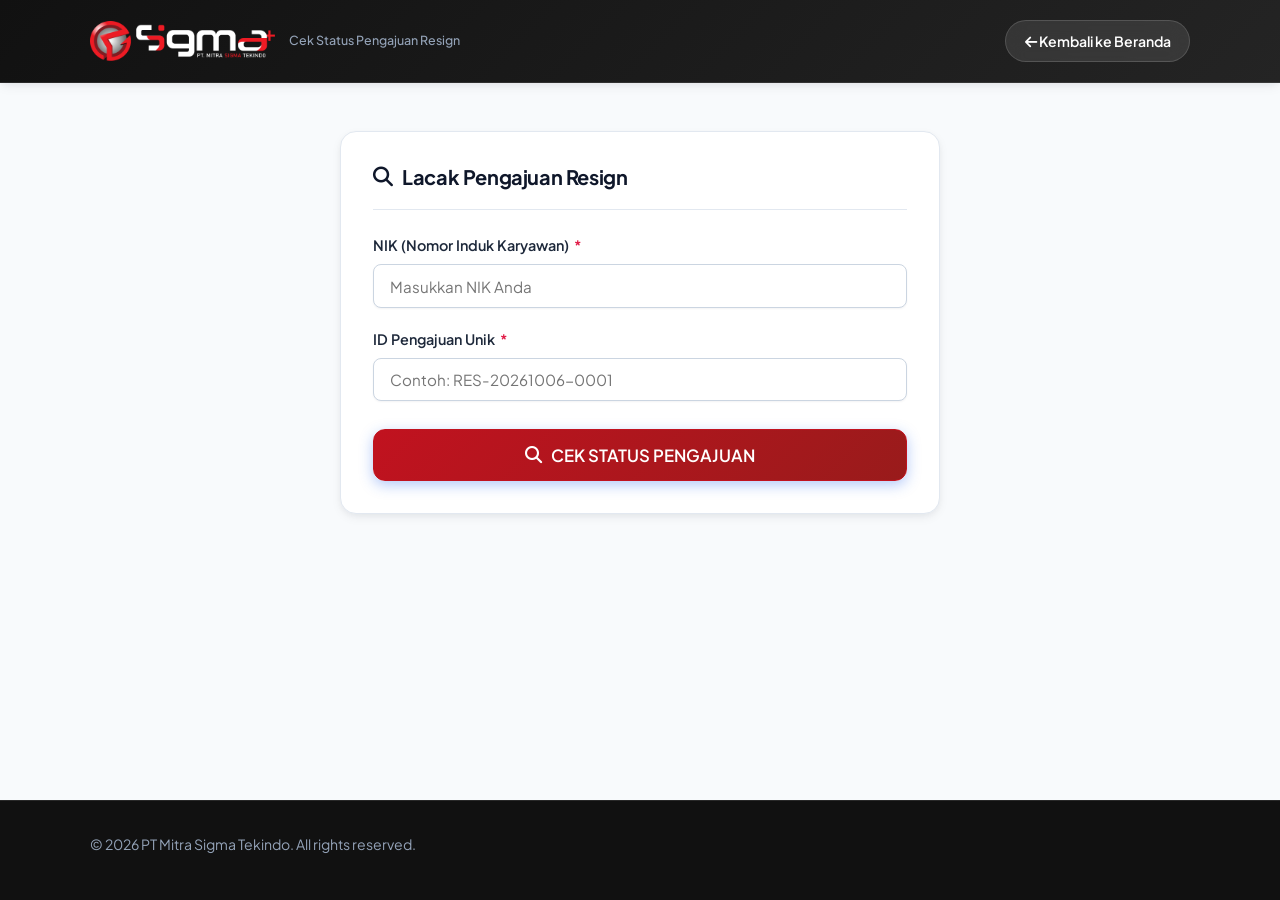
==== commit 8cbf6d2c: "Update tema merah hitam dan logo perusahaan" ====
--- a/check-status.html
+++ b/check-status.html
@@ -14,9 +14,8 @@
     <header class="main-header">
         <div class="container header-container">
             <a href="index.html" class="brand-logo">
-                <div class="logo-badge"><i class="fas fa-building"></i></div>
+                <img src="assets/logo-mitra-sigma-tekindo.png" class="brand-image" alt="Logo PT Mitra Sigma Tekindo">
                 <div class="brand-text">
-                    <h1>PT Mitra Sigma Tekindo</h1>
                     <p>Cek Status Pengajuan Resign</p>
                 </div>
             </a>
--- a/css/style.css
+++ b/css/style.css
@@ -4,20 +4,20 @@
    1. CSS VARIABLES & SYSTEM DESIGN TOKENS
    ========================================================================== */
 :root {
-    /* Brand Colors - Modern Deep Corporate Palette */
-    --primary-900: #0f172a;
-    --primary-800: #1e293b;
-    --primary-700: #1e3a8a;
-    --primary-600: #2563eb;
-    --primary-500: #3b82f6;
-    --primary-400: #60a5fa;
-    --primary-100: #dbeafe;
-    --primary-50:  #eff6ff;
+    /* Brand Colors - Corporate Red & Black Palette */
+    --primary-900: #111111;
+    --primary-800: #242424;
+    --primary-700: #991b1b;
+    --primary-600: #c1121f;
+    --primary-500: #dc2626;
+    --primary-400: #ef4444;
+    --primary-100: #fee2e2;
+    --primary-50:  #fef2f2;
 
     /* Secondary Accent Colors */
-    --accent-600:  #4f46e5;
-    --accent-500:  #6366f1;
-    --accent-50:   #eef2ff;
+    --accent-600:  #7f1d1d;
+    --accent-500:  #b91c1c;
+    --accent-50:   #fff1f2;
 
     /* Status & Feedback Colors */
     --success-700: #047857;
@@ -177,6 +177,13 @@
     text-decoration: none !important;
 }
 
+.brand-image {
+    display: block;
+    width: 185px;
+    max-width: 42vw;
+    height: auto;
+}
+
 .logo-badge {
     width: 44px;
     height: 44px;
@@ -249,7 +256,7 @@
    5. HERO SECTION & HERO BANNER
    ========================================================================== */
 .hero-section {
-    background: linear-gradient(135deg, var(--primary-900) 0%, #1e293b 60%, #1e3a8a 100%);
+    background: linear-gradient(135deg, var(--primary-900) 0%, #242424 60%, var(--primary-700) 100%);
     color: #ffffff;
     padding: 4.5rem 0 5rem;
     position: relative;
@@ -345,14 +352,14 @@
 }
 
 .btn-primary {
-    background: linear-gradient(135deg, var(--primary-600), #1d4ed8);
+    background: linear-gradient(135deg, var(--primary-600), #991b1b);
     color: #ffffff;
     border-color: var(--primary-600);
     box-shadow: 0 4px 14px rgba(37, 99, 235, 0.35);
 }
 
 .btn-primary:hover {
-    background: linear-gradient(135deg, #1d4ed8, #1e40af);
+    background: linear-gradient(135deg, #991b1b, #7f1d1d);
     color: #ffffff;
 }
 
@@ -1092,11 +1099,11 @@
     width: 210mm;
     min-height: 297mm;
     margin: 0 auto;
-    padding: 25mm 20mm;
+    padding: 20mm 18mm;
     box-shadow: var(--shadow-xl);
     font-family: var(--font-serif);
-    font-size: 11pt;
-    line-height: 1.6;
+    font-size: 10.5pt;
+    line-height: 1.45;
     color: #111111;
     box-sizing: border-box;
 }
@@ -1104,8 +1111,8 @@
 .letter-company-header {
     text-align: center;
     border-bottom: 3px double #000000;
-    padding-bottom: 1rem;
-    margin-bottom: 1.75rem;
+    padding-bottom: 0.65rem;
+    margin-bottom: 1.25rem;
 }
 
 .letter-company-header h1 {
@@ -1117,6 +1124,30 @@
     color: #000000;
 }
 
+.letter-company-logo {
+    display: block;
+    width: 235px;
+    max-width: 100%;
+    height: auto;
+    margin: 0 auto 0.45rem;
+}
+
+.letter-company-logo-panel {
+    display: inline-block;
+    background: #111111;
+    padding: 0.35rem 0.75rem;
+    margin-bottom: 0.45rem;
+}
+
+.letter-company-logo-panel .letter-company-logo {
+    margin: 0;
+}
+
+@media (max-width: 600px) {
+    .brand-image { width: 145px; }
+    .brand-text p { display: none; }
+}
+
 .letter-company-header p {
     font-family: var(--font-sans);
     font-size: 9.5pt;
@@ -1137,17 +1168,21 @@
     text-align: center;
     font-family: var(--font-sans);
     font-size: 10pt;
-    margin-bottom: 2rem;
+    margin-bottom: 1.25rem;
+}
+
+.letter-paper p {
+    margin-bottom: 0.6rem;
 }
 
 .letter-table-details {
     width: 100%;
-    margin: 1.25rem 0;
+    margin: 0.85rem 0;
     border-collapse: collapse;
 }
 
 .letter-table-details td {
-    padding: 0.35rem 0;
+    padding: 0.22rem 0;
     vertical-align: top;
 }
 
@@ -1155,14 +1190,26 @@
 .letter-table-details td:nth-child(2) { width: 15px; }
 
 .letter-signature-section {
-    margin-top: 3.5rem;
+    margin-top: 1.75rem;
     float: right;
     width: 220px;
     text-align: center;
 }
 
 .letter-signature-space {
-    height: 75px;
+    height: 55px;
+}
+
+/* Temporary, off-screen copy used when exporting with html2canvas. */
+.pdf-letter-export {
+    position: fixed !important;
+    top: 0 !important;
+    left: -10000px !important;
+    display: block !important;
+    min-height: 0 !important;
+    height: auto !important;
+    margin: 0 !important;
+    box-shadow: none !important;
 }
 
 .letter-signature-name {
@@ -1182,7 +1229,7 @@
         box-shadow: none;
         margin: 0;
         width: 100%;
-        padding: 15mm 15mm;
+        padding: 18mm 18mm;
     }
 }
 
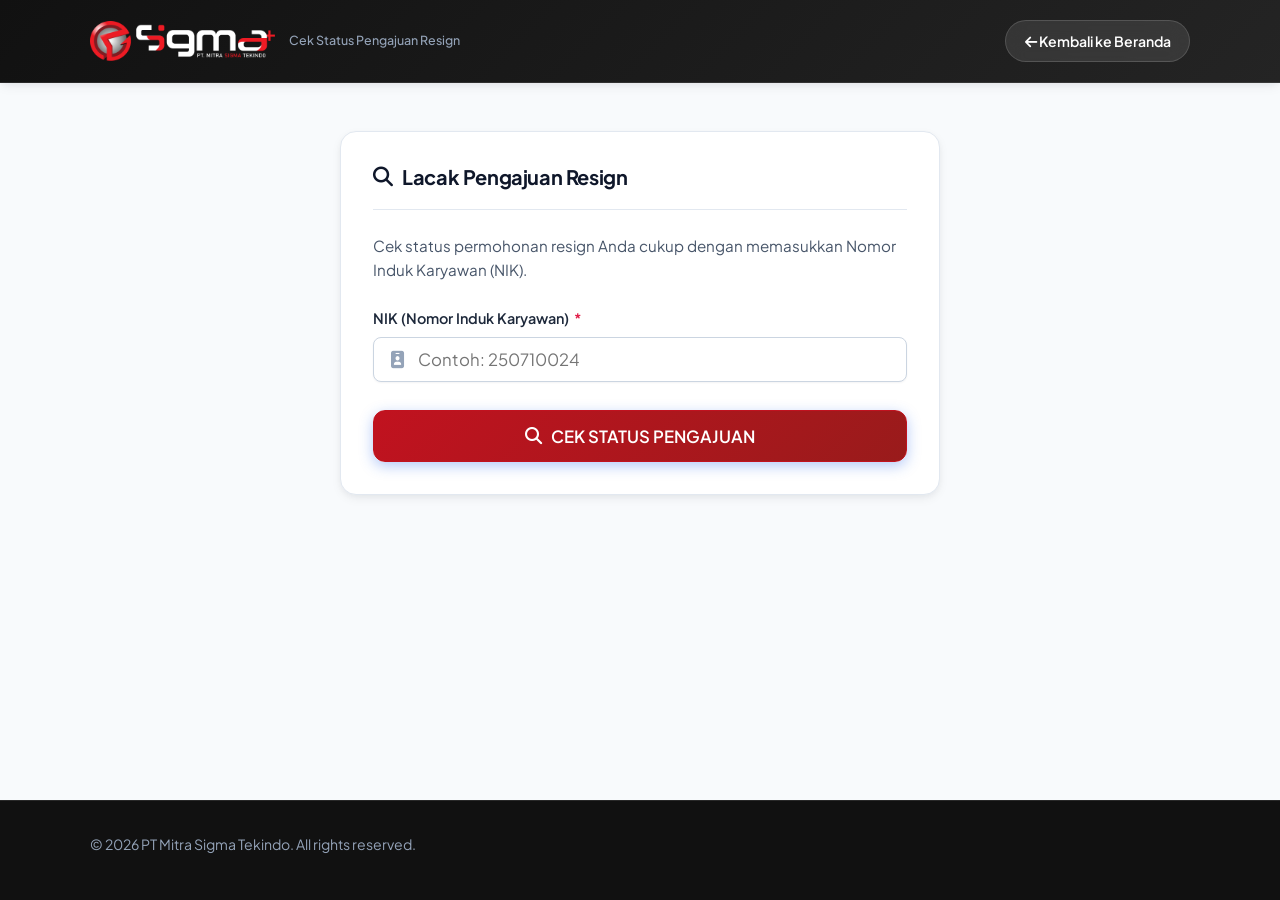
==== commit b77a4a5b: "feat: 7 major updates - NIK duplikat, dashboard terbaru diatas, HRSDM CRUD, cek status NIK only, den" ====
--- a/check-status.html
+++ b/check-status.html
@@ -33,15 +33,17 @@
                 <h3><i class="fas fa-search text-primary"></i> Lacak Pengajuan Resign</h3>
             </div>
             
+            <p style="color: var(--gray-600); font-size: 0.95rem; margin-bottom: 1.5rem;">
+                Cek status permohonan resign Anda cukup dengan memasukkan Nomor Induk Karyawan (NIK).
+            </p>
+
             <form id="search-form" onsubmit="event.preventDefault(); checkStatus();">
-                <div class="form-group" style="margin-bottom: 1.25rem;">
+                <div class="form-group" style="margin-bottom: 1.75rem;">
                     <label class="form-label" for="search_nik">NIK (Nomor Induk Karyawan) <span class="required">*</span></label>
-                    <input type="text" id="search_nik" class="form-control" placeholder="Masukkan NIK Anda" required>
-                </div>
-
-                <div class="form-group" style="margin-bottom: 1.75rem;">
-                    <label class="form-label" for="search_id_pengajuan">ID Pengajuan Unik <span class="required">*</span></label>
-                    <input type="text" id="search_id_pengajuan" class="form-control" placeholder="Contoh: RES-20261006-0001" required>
+                    <div style="position: relative;">
+                        <input type="text" id="search_nik" class="form-control" placeholder="Contoh: 250710024" required style="padding-left: 2.75rem; font-size: 1.05rem;">
+                        <i class="fas fa-id-badge" style="position: absolute; left: 1.1rem; top: 50%; transform: translateY(-50%); color: var(--gray-400); font-size: 1.1rem;"></i>
+                    </div>
                 </div>
 
                 <button type="submit" class="btn btn-primary btn-lg" style="width: 100%;">
@@ -57,7 +59,11 @@
                 <span id="result_status" class="badge badge-baru">PENGAJUAN BARU</span>
             </div>
 
-            <div style="display: grid; grid-template-columns: repeat(auto-fit, minmax(220px, 1fr)); gap: 1.25rem; background: var(--gray-50); border: 1px solid var(--gray-200); border-radius: var(--radius-md); padding: 1.5rem; margin-bottom: 2rem;">
+            <div style="display: grid; grid-template-columns: repeat(auto-fit, minmax(220px, 1fr)); gap: 1.25rem; background: var(--gray-50); border: 1px solid var(--gray-200); border-radius: var(--radius-md); padding: 1.5rem; margin-bottom: 1.5rem;">
+                <div>
+                    <span style="font-size: 0.8rem; color: var(--gray-500); font-weight: 700; text-transform: uppercase;">ID Pengajuan</span>
+                    <div id="result_id" style="font-weight: 800; color: var(--primary-600); font-size: 1.05rem;">-</div>
+                </div>
                 <div>
                     <span style="font-size: 0.8rem; color: var(--gray-500); font-weight: 700; text-transform: uppercase;">Nama Karyawan</span>
                     <div id="result_nama" style="font-weight: 700; color: var(--gray-900); font-size: 1.05rem;">-</div>
@@ -78,6 +84,19 @@
                     <span style="font-size: 0.8rem; color: var(--gray-500); font-weight: 700; text-transform: uppercase;">Tanggal Efektif Resign</span>
                     <div id="result_tanggal_efektif" style="font-weight: 700; color: var(--danger-600);">-</div>
                 </div>
+                <div>
+                    <span style="font-size: 0.8rem; color: var(--gray-500); font-weight: 700; text-transform: uppercase;">Kategori Resign</span>
+                    <div id="result_kategori" style="font-weight: 700; color: var(--gray-800);">-</div>
+                </div>
+                <div>
+                    <span style="font-size: 0.8rem; color: var(--gray-500); font-weight: 700; text-transform: uppercase;">Status Denda</span>
+                    <div id="result_denda" style="font-weight: 700; color: var(--gray-800);">-</div>
+                </div>
+            </div>
+
+            <!-- Denda Resign Banner Alert -->
+            <div id="denda-alert-box" style="display: none; border-radius: var(--radius-md); padding: 1.15rem; margin-bottom: 1.75rem;">
+                <!-- Populated dynamically via JS -->
             </div>
 
             <!-- Visual Timeline Stepper -->
@@ -125,7 +144,7 @@
         <div id="error-area" style="display: none; max-width: 600px; margin: 0 auto; background: var(--danger-50); border: 1px solid var(--danger-100); border-radius: var(--radius-md); padding: 1.25rem; text-align: center;">
             <i class="fas fa-exclamation-circle" style="font-size: 2rem; color: var(--danger-600); margin-bottom: 0.5rem;"></i>
             <h4 style="color: var(--danger-700); margin-bottom: 0.25rem;">Data Pengajuan Tidak Ditemukan</h4>
-            <p style="color: var(--danger-700); font-size: 0.9rem; margin: 0;">Pastikan Kombinasi NIK dan ID Pengajuan Unik sudah diisi dengan benar.</p>
+            <p style="color: var(--danger-700); font-size: 0.9rem; margin: 0;">Pastikan NIK yang Anda masukkan sudah benar dan sudah pernah mengajukan resign di sistem.</p>
         </div>
 
     </main>
@@ -144,85 +163,140 @@
 
         async function checkStatus() {
             const nik = document.getElementById('search_nik').value.trim();
-            const idPengajuan = document.getElementById('search_id_pengajuan').value.trim();
-
-            if (!nik || !idPengajuan) {
-                showToast('NIK dan ID Pengajuan wajib diisi', 'warning');
+
+            if (!nik) {
+                showToast('Silakan masukkan NIK Anda', 'warning');
                 return;
             }
 
-            const response = await apiCall('checkStatus', { nik, idPengajuan }, 'GET');
-
-            if (response.success && response.data) {
-                currentStatusData = response.data;
-                const d = response.data;
-
-                document.getElementById('result_nama').innerText = d['Nama Lengkap'] || '-';
-                document.getElementById('result_nik').innerText = d['NIK'] || '-';
-                document.getElementById('result_nomor_surat').innerText = d['Nomor Surat'] || '-';
-                document.getElementById('result_tanggal_pengajuan').innerText = formatDateLong(d['Tanggal Pengajuan']);
-                document.getElementById('result_tanggal_efektif').innerText = formatDateLong(d['Tanggal Efektif Resign']);
-                
-                const status = d['Status Pengajuan'] || 'PENGAJUAN BARU';
-                const statusBadge = document.getElementById('result_status');
-                statusBadge.innerText = status;
-
-                // Update Timeline Nodes
-                const nodes = [
-                    document.getElementById('timeline-1'),
-                    document.getElementById('timeline-2'),
-                    document.getElementById('timeline-3'),
-                    document.getElementById('timeline-4')
-                ];
-
-                nodes.forEach(n => n.className = 'timeline-node');
-
-                if (status === 'PENGAJUAN BARU') {
-                    statusBadge.className = 'badge badge-baru';
-                    nodes[0].className = 'timeline-node active';
-                } else if (status === 'DIPERIKSA HRD') {
-                    statusBadge.className = 'badge badge-diperiksa';
-                    nodes[0].className = 'timeline-node completed';
-                    nodes[1].className = 'timeline-node active';
-                } else if (status === 'DISETUJUI') {
-                    statusBadge.className = 'badge badge-disetujui';
-                    nodes[0].className = 'timeline-node completed';
-                    nodes[1].className = 'timeline-node completed';
-                    nodes[2].className = 'timeline-node active';
-                } else if (status === 'DITOLAK') {
-                    statusBadge.className = 'badge badge-ditolak';
-                    nodes[0].className = 'timeline-node completed';
-                    nodes[1].className = 'timeline-node rejected';
-                } else if (status === 'SELESAI') {
-                    statusBadge.className = 'badge badge-selesai';
-                    nodes.forEach(n => n.className = 'timeline-node completed');
+            showLoading('Mengecek status pengajuan...');
+            try {
+                const response = await apiCall('checkStatus', { nik }, 'GET');
+
+                if (response.success && response.data) {
+                    currentStatusData = response.data;
+                    const d = response.data;
+
+                    document.getElementById('result_id').innerText = (d['ID Pengajuan'] || '-').trim();
+                    document.getElementById('result_nama').innerText = (d['Nama Lengkap'] || '-').trim();
+                    document.getElementById('result_nik').innerText = (d['NIK'] || '-').trim();
+                    document.getElementById('result_nomor_surat').innerText = (d['Nomor Surat'] || '-').trim();
+                    document.getElementById('result_tanggal_pengajuan').innerText = formatDateLong(d['Tanggal Pengajuan']);
+                    document.getElementById('result_tanggal_efektif').innerText = formatDateLong(d['Tanggal Efektif Resign']);
+
+                    const kategori = (d['Kategori Resign'] || 'Resign Normal').trim();
+                    const dendaVal = Number(String(d['Denda Resign'] || '0').replace(/[^\d.-]/g, '')) || 0;
+
+                    document.getElementById('result_kategori').innerText = kategori;
+                    
+                    const dendaEl = document.getElementById('result_denda');
+                    const dendaAlertBox = document.getElementById('denda-alert-box');
+
+                    if (kategori === 'Habis Kontrak' || dendaVal === 0) {
+                        dendaEl.innerHTML = '<span class="badge badge-disetujui">Bebas Denda (Rp 0)</span>';
+                        if (kategori === 'Habis Kontrak') {
+                            dendaAlertBox.style.display = 'block';
+                            dendaAlertBox.style.background = 'var(--success-50)';
+                            dendaAlertBox.style.border = '1px solid var(--success-100)';
+                            dendaAlertBox.innerHTML = `
+                                <div style="display: flex; gap: 0.85rem; align-items: center; color: var(--success-700);">
+                                    <i class="fas fa-check-circle" style="font-size: 1.5rem;"></i>
+                                    <div>
+                                        <strong style="font-size: 0.95rem;">Karyawan Habis Kontrak — Bebas Denda (Rp 0)</strong>
+                                        <p style="margin: 0.2rem 0 0; font-size: 0.85rem;">Status karyawan telah diverifikasi oleh Admin sebagai Habis Kontrak sehingga tidak dikenakan denda resign.</p>
+                                    </div>
+                                </div>
+                            `;
+                        } else {
+                            dendaAlertBox.style.display = 'none';
+                        }
+                    } else {
+                        dendaEl.innerHTML = `<span class="badge badge-ditolak">Denda: Rp ${formatNumber(dendaVal || 125000)}</span>`;
+                        dendaAlertBox.style.display = 'block';
+                        dendaAlertBox.style.background = 'var(--danger-50)';
+                        dendaAlertBox.style.border = '1px solid var(--danger-100)';
+                        dendaAlertBox.innerHTML = `
+                            <div style="display: flex; gap: 0.85rem; align-items: center; color: var(--danger-700);">
+                                <i class="fas fa-exclamation-triangle" style="font-size: 1.5rem;"></i>
+                                <div>
+                                    <strong style="font-size: 0.95rem;">Dikenakan Denda Resign Mendadak: Rp ${formatNumber(dendaVal || 125000)}</strong>
+                                    <p style="margin: 0.2rem 0 0; font-size: 0.85rem;">Pengajuan resign diajukan kurang dari 1 bulan sebelumnya (sesuai verifikasi Admin), sehingga dikenakan denda sebesar Rp 125.000.</p>
+                                </div>
+                            </div>
+                        `;
+                    }
+                    
+                    const status = (d['Status Pengajuan'] || 'PENGAJUAN BARU').trim().toUpperCase();
+                    const statusBadge = document.getElementById('result_status');
+                    statusBadge.innerText = status;
+
+                    // Update Timeline Nodes
+                    const nodes = [
+                        document.getElementById('timeline-1'),
+                        document.getElementById('timeline-2'),
+                        document.getElementById('timeline-3'),
+                        document.getElementById('timeline-4')
+                    ];
+
+                    nodes.forEach(n => n.className = 'timeline-node');
+
+                    if (status === 'PENGAJUAN BARU') {
+                        statusBadge.className = 'badge badge-baru';
+                        nodes[0].className = 'timeline-node active';
+                    } else if (status === 'DIPERIKSA HRD') {
+                        statusBadge.className = 'badge badge-diperiksa';
+                        nodes[0].className = 'timeline-node completed';
+                        nodes[1].className = 'timeline-node active';
+                    } else if (status === 'DISETUJUI') {
+                        statusBadge.className = 'badge badge-disetujui';
+                        nodes[0].className = 'timeline-node completed';
+                        nodes[1].className = 'timeline-node completed';
+                        nodes[2].className = 'timeline-node active';
+                    } else if (status === 'DITOLAK') {
+                        statusBadge.className = 'badge badge-ditolak';
+                        nodes[0].className = 'timeline-node completed';
+                        nodes[1].className = 'timeline-node rejected';
+                    } else if (status === 'SELESAI') {
+                        statusBadge.className = 'badge badge-selesai';
+                        nodes.forEach(n => n.className = 'timeline-node completed');
+                    }
+
+                    // Show Notes if present
+                    const rejBox = document.getElementById('rejection-reason');
+                    if (d['Keterangan'] && d['Keterangan'].includes('HRD:')) {
+                        rejBox.style.display = 'block';
+                        document.getElementById('rejection-text').innerText = d['Keterangan'];
+                    } else {
+                        rejBox.style.display = 'none';
+                    }
+
+                    document.getElementById('result-area').style.display = 'block';
+                    document.getElementById('error-area').style.display = 'none';
+                } else {
+                    document.getElementById('result-area').style.display = 'none';
+                    document.getElementById('error-area').style.display = 'block';
                 }
-
-                // Show Notes if present
-                const rejBox = document.getElementById('rejection-reason');
-                if (d['Keterangan'] && d['Keterangan'].includes('HRD:')) {
-                    rejBox.style.display = 'block';
-                    document.getElementById('rejection-text').innerText = d['Keterangan'];
-                } else {
-                    rejBox.style.display = 'none';
-                }
-
-                document.getElementById('result-area').style.display = 'block';
-                document.getElementById('error-area').style.display = 'none';
-            } else {
+            } catch (err) {
+                console.error('Error checkStatus:', err);
+                showToast(err.message || 'Gagal mengecek status', 'error');
                 document.getElementById('result-area').style.display = 'none';
                 document.getElementById('error-area').style.display = 'block';
+            } finally {
+                hideLoading();
             }
         }
 
         function viewSuratFromStatus() {
             if (currentStatusData) {
-                populateLetterFromApiData(currentStatusData);
-                sessionStorage.setItem('resign_data', JSON.stringify({
+                const sessionData = {
                     idPengajuan: currentStatusData['ID Pengajuan'],
                     nomorSurat: currentStatusData['Nomor Surat'],
                     nik: currentStatusData['NIK'],
                     namaLengkap: currentStatusData['Nama Lengkap'],
+                    tempatLahir: currentStatusData['Tempat Lahir'],
+                    tanggalLahir: currentStatusData['Tanggal Lahir'],
+                    jenisKelamin: currentStatusData['Jenis Kelamin'],
+                    alamat: currentStatusData['Alamat'],
                     jabatan: currentStatusData['Jabatan'],
                     departemen: currentStatusData['Departemen'],
                     sektor: currentStatusData['Sektor'],
@@ -230,11 +304,23 @@
                     tanggalPengajuan: currentStatusData['Tanggal Pengajuan'],
                     tanggalEfektifResign: currentStatusData['Tanggal Efektif Resign'],
                     alasanResign: currentStatusData['Alasan Resign'],
-                    status: currentStatusData['Status Pengajuan']
-                }));
-                window.location.href = 'surat.html';
+                    status: currentStatusData['Status Pengajuan'],
+                    kategoriResign: currentStatusData['Kategori Resign'],
+                    dendaResign: currentStatusData['Denda Resign']
+                };
+                sessionStorage.setItem('resign_data', JSON.stringify(sessionData));
+                window.location.href = `surat.html?id=${encodeURIComponent(currentStatusData['ID Pengajuan'] || '')}&nik=${encodeURIComponent(currentStatusData['NIK'] || '')}`;
             }
         }
+
+        document.addEventListener('DOMContentLoaded', () => {
+            const params = new URLSearchParams(window.location.search);
+            const nik = params.get('nik');
+            if (nik) {
+                document.getElementById('search_nik').value = nik;
+                checkStatus();
+            }
+        });
     </script>
 </body>
 </html>
--- a/css/style.css
+++ b/css/style.css
@@ -1065,8 +1065,10 @@
 }
 
 .modal-card-body {
-    padding: 1.5rem;
-}
+        padding: 1.5rem;
+        overflow-y: auto;
+        max-height: 70vh;
+    }
 
 .modal-card-footer {
     padding: 1rem 1.5rem;
@@ -1126,21 +1128,10 @@
 
 .letter-company-logo {
     display: block;
-    width: 235px;
+    width: 255px;
     max-width: 100%;
     height: auto;
     margin: 0 auto 0.45rem;
-}
-
-.letter-company-logo-panel {
-    display: inline-block;
-    background: #111111;
-    padding: 0.35rem 0.75rem;
-    margin-bottom: 0.45rem;
-}
-
-.letter-company-logo-panel .letter-company-logo {
-    margin: 0;
 }
 
 @media (max-width: 600px) {
@@ -1189,52 +1180,86 @@
 .letter-table-details td:first-child { width: 140px; }
 .letter-table-details td:nth-child(2) { width: 15px; }
 
-.letter-signature-section {
-    margin-top: 1.75rem;
-    float: right;
-    width: 220px;
-    text-align: center;
-}
-
-.letter-signature-space {
-    height: 55px;
-}
-
-/* Temporary, off-screen copy used when exporting with html2canvas. */
-.pdf-letter-export {
-    position: fixed !important;
-    top: 0 !important;
-    left: -10000px !important;
-    display: block !important;
-    min-height: 0 !important;
-    height: auto !important;
-    margin: 0 !important;
-    box-shadow: none !important;
-}
-
-.letter-signature-name {
-    font-weight: 700;
-    text-decoration: underline;
+    .letter-signature-container {
+        display: flex;
+        justify-content: space-between;
+        gap: 1.5rem;
+        margin-top: 2.5rem;
+        clear: both;
+    }
+
+    .letter-signature-block {
+        flex: 1;
+        min-width: 180px;
+        text-align: center;
+    }
+
+    .letter-signature-space {
+        height: 55px;
+    }
+
+    .letter-signature-name {
+        font-weight: 700;
+        text-decoration: underline;
+    }
+
+    .letter-signature-placeholder {
+        font-weight: 400;
+        text-decoration: none;
+        font-size: 1.25rem;
+        letter-spacing: 2px;
+    }
+
+@page {
+    size: A4 portrait;
+    margin: 0;
+}
+
+@page {
+    size: A4 portrait;
+    margin: 0;
 }
 
 @media print {
-    .letter-toolbar, .main-header, footer {
+    html, body {
+        width: 210mm;
+        height: auto;
+        margin: 0 !important;
+        padding: 0 !important;
+        background: #ffffff !important;
+    }
+    .letter-toolbar, .main-header, footer, #loading-overlay, #toast-container {
         display: none !important;
     }
     .letter-page-bg {
-        background: #ffffff;
-        padding: 0;
+        background: #ffffff !important;
+        padding: 0 !important;
     }
     .letter-paper {
-        box-shadow: none;
-        margin: 0;
-        width: 100%;
-        padding: 18mm 18mm;
+        width: 210mm !important;
+        min-height: 297mm !important;
+        margin: 0 auto !important;
+        padding: 16mm 18mm !important;
+        box-shadow: none !important;
+        border: none !important;
+        overflow: visible !important;
+        break-inside: avoid;
+        page-break-inside: avoid;
     }
 }
 
 /* ==========================================================================
-   14. FOOTER & UTILITIES
+   14. HRSDM CENTER
+   ========================================================================== */
+.hrsdm-main { padding-top: 2rem; padding-bottom: 4rem; }
+.hrsdm-hero { display:flex; align-items:center; justify-content:space-between; gap:2rem; padding:2.25rem; color:#fff; border-radius:var(--radius-xl); background:linear-gradient(120deg,var(--primary-900),#334155); box-shadow:var(--shadow-lg); margin-bottom:1.5rem; }
+.hrsdm-hero h1 { color:#fff; font-size:clamp(1.5rem,3vw,2.25rem); margin:.25rem 0 .6rem; }.hrsdm-hero p { color:var(--gray-300); margin:0; max-width:720px; }.eyebrow { color:#fbbf24; font-size:.75rem; letter-spacing:.12em; font-weight:800; }
+.hrsdm-kpis { display:grid; grid-template-columns:repeat(6,minmax(0,1fr)); gap:1rem; margin-bottom:1.5rem; }.hrsdm-workspace { display:grid; grid-template-columns:250px minmax(0,1fr); gap:1.25rem; }.hrsdm-sidebar,.hrsdm-content { background:#fff; border:1px solid var(--gray-200); border-radius:var(--radius-lg); box-shadow:var(--shadow-sm); }.hrsdm-sidebar { padding:.7rem; height:max-content; }.hrsdm-sidebar button { width:100%; border:0; background:transparent; text-align:left; padding:.85rem .9rem; border-radius:var(--radius-md); color:var(--gray-600); font-weight:700; cursor:pointer; margin:.1rem 0; }.hrsdm-sidebar button i { width:1.35rem; color:var(--primary-600); }.hrsdm-sidebar button:hover,.hrsdm-sidebar button.active { color:var(--primary-800); background:var(--primary-50); }.hrsdm-content { overflow:hidden; }.hrsdm-content-head { padding:1.4rem 1.4rem 1rem; display:flex; align-items:center; justify-content:space-between; gap:1rem; }.hrsdm-content-head h2 { margin:0 0 .25rem; font-size:1.25rem; }.hrsdm-content-head p { margin:0; color:var(--gray-500); font-size:.88rem; }.module-actions { display:flex; gap:.6rem; min-width:310px; }.module-summary { display:flex; flex-wrap:wrap; gap:.65rem; padding:0 1.4rem 1rem; }.module-summary button { background:var(--gray-50); border:1px solid var(--gray-200); border-radius:var(--radius-md); padding:.55rem .65rem; cursor:pointer; color:var(--gray-600); font-size:.75rem; }.module-summary button strong { display:block; color:var(--primary-700); font-size:1.1rem; }.workforce-note { color:var(--gray-600); background:#f8fafc; padding:.7rem .85rem; border-radius:var(--radius-md); font-size:.85rem; }.workforce-note i { color:var(--primary-600); }.hrsdm-form-grid { display:grid; grid-template-columns:repeat(2,minmax(0,1fr)); gap:1rem; padding:1.4rem; }.hrsdm-form-grid .full { grid-column:1/-1; }.modal-close { border:0; background:transparent; font-size:1.5rem; color:var(--gray-400); cursor:pointer; }
+.status-badge { display:inline-block; padding:.25rem .55rem; border-radius:var(--radius-full); font-size:.72rem; font-weight:800; white-space:nowrap; }.status-badge.success { background:var(--success-50); color:var(--success-700); }.status-badge.warning { background:var(--warning-50); color:var(--warning-700); }.status-badge.danger { background:var(--danger-50); color:var(--danger-700); }
+@media(max-width:1050px){.hrsdm-kpis{grid-template-columns:repeat(3,1fr)}.hrsdm-workspace{grid-template-columns:1fr}.hrsdm-sidebar{display:flex;overflow:auto;gap:.25rem}.hrsdm-sidebar button{width:auto;white-space:nowrap}}@media(max-width:650px){.hrsdm-hero,.hrsdm-content-head{align-items:flex-start;flex-direction:column}.hrsdm-kpis{grid-template-columns:repeat(2,1fr)}.module-actions{min-width:100%;width:100%}.module-actions input{min-width:0}.hrsdm-form-grid{grid-template-columns:1fr}.nav-links{gap:.4rem}.nav-links .nav-link-btn{display:none}}
+
+/* ==========================================================================
+   15. FOOTER & UTILITIES
    ========================================================================== */
 footer {
     background: var(--primary-900);
@@ -1261,3 +1286,62 @@
 .footer-link:hover {
     color: #ffffff;
 }
+
+/* ==========================================================================
+   16. HRSDM DASHBOARD TABS & ENHANCEMENTS
+   ========================================================================== */
+.hrsdm-tabs-card {
+    background: #ffffff;
+    border: 1px solid var(--gray-200);
+    border-radius: var(--radius-lg);
+    box-shadow: var(--shadow-sm);
+    padding: 0.5rem;
+    margin-bottom: 1.5rem;
+    display: flex;
+    gap: 0.5rem;
+    overflow-x: auto;
+    scrollbar-width: thin;
+}
+
+.hrsdm-tab-btn {
+    display: flex;
+    align-items: center;
+    gap: 0.6rem;
+    padding: 0.75rem 1.25rem;
+    border: 1px solid transparent;
+    border-radius: var(--radius-md);
+    background: transparent;
+    color: var(--gray-600);
+    font-size: 0.9rem;
+    font-weight: 700;
+    cursor: pointer;
+    white-space: nowrap;
+    transition: var(--transition-fast);
+}
+
+.hrsdm-tab-btn i {
+    font-size: 1.05rem;
+    color: var(--gray-400);
+    transition: var(--transition-fast);
+}
+
+.hrsdm-tab-btn:hover {
+    color: var(--primary-600);
+    background: var(--gray-50);
+}
+
+.hrsdm-tab-btn:hover i {
+    color: var(--primary-600);
+}
+
+.hrsdm-tab-btn.active {
+    background: var(--primary-50);
+    color: var(--primary-700);
+    border-color: var(--primary-100);
+    box-shadow: var(--shadow-xs);
+}
+
+.hrsdm-tab-btn.active i {
+    color: var(--primary-600);
+}
+
